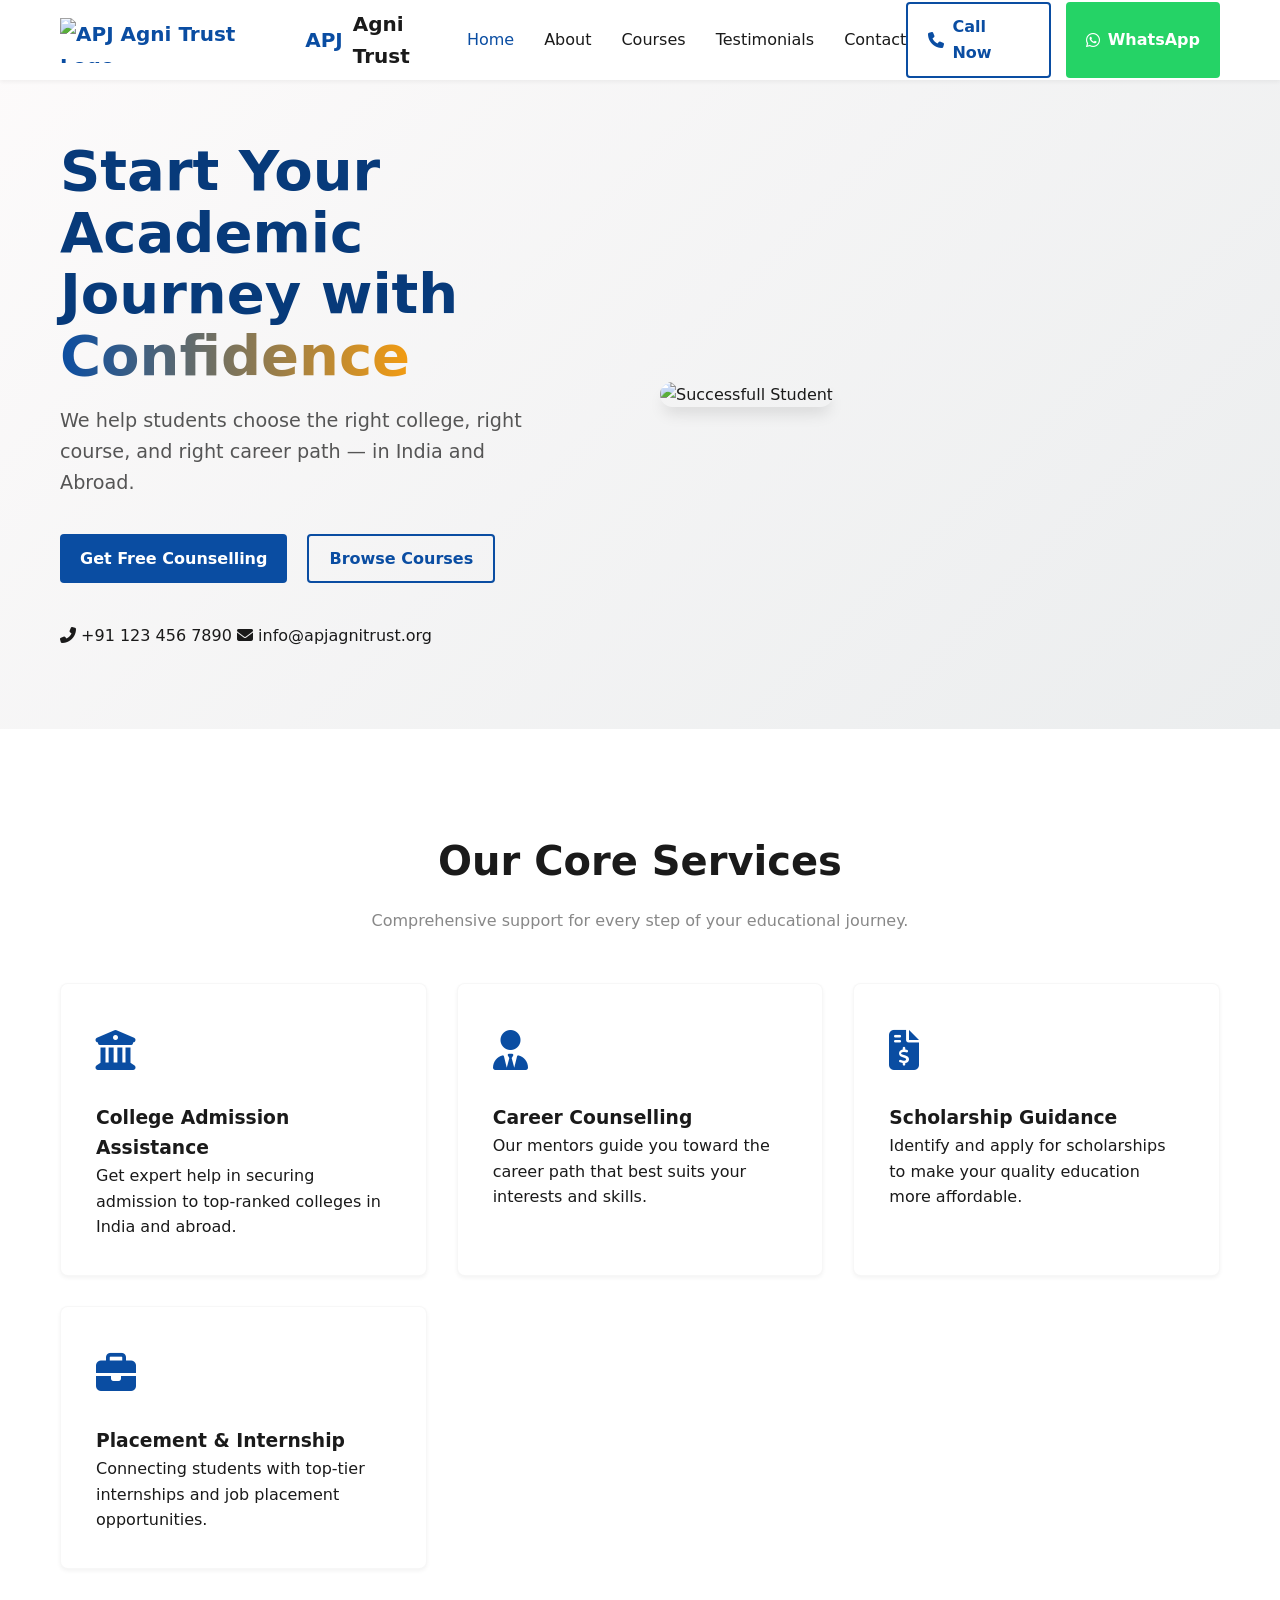
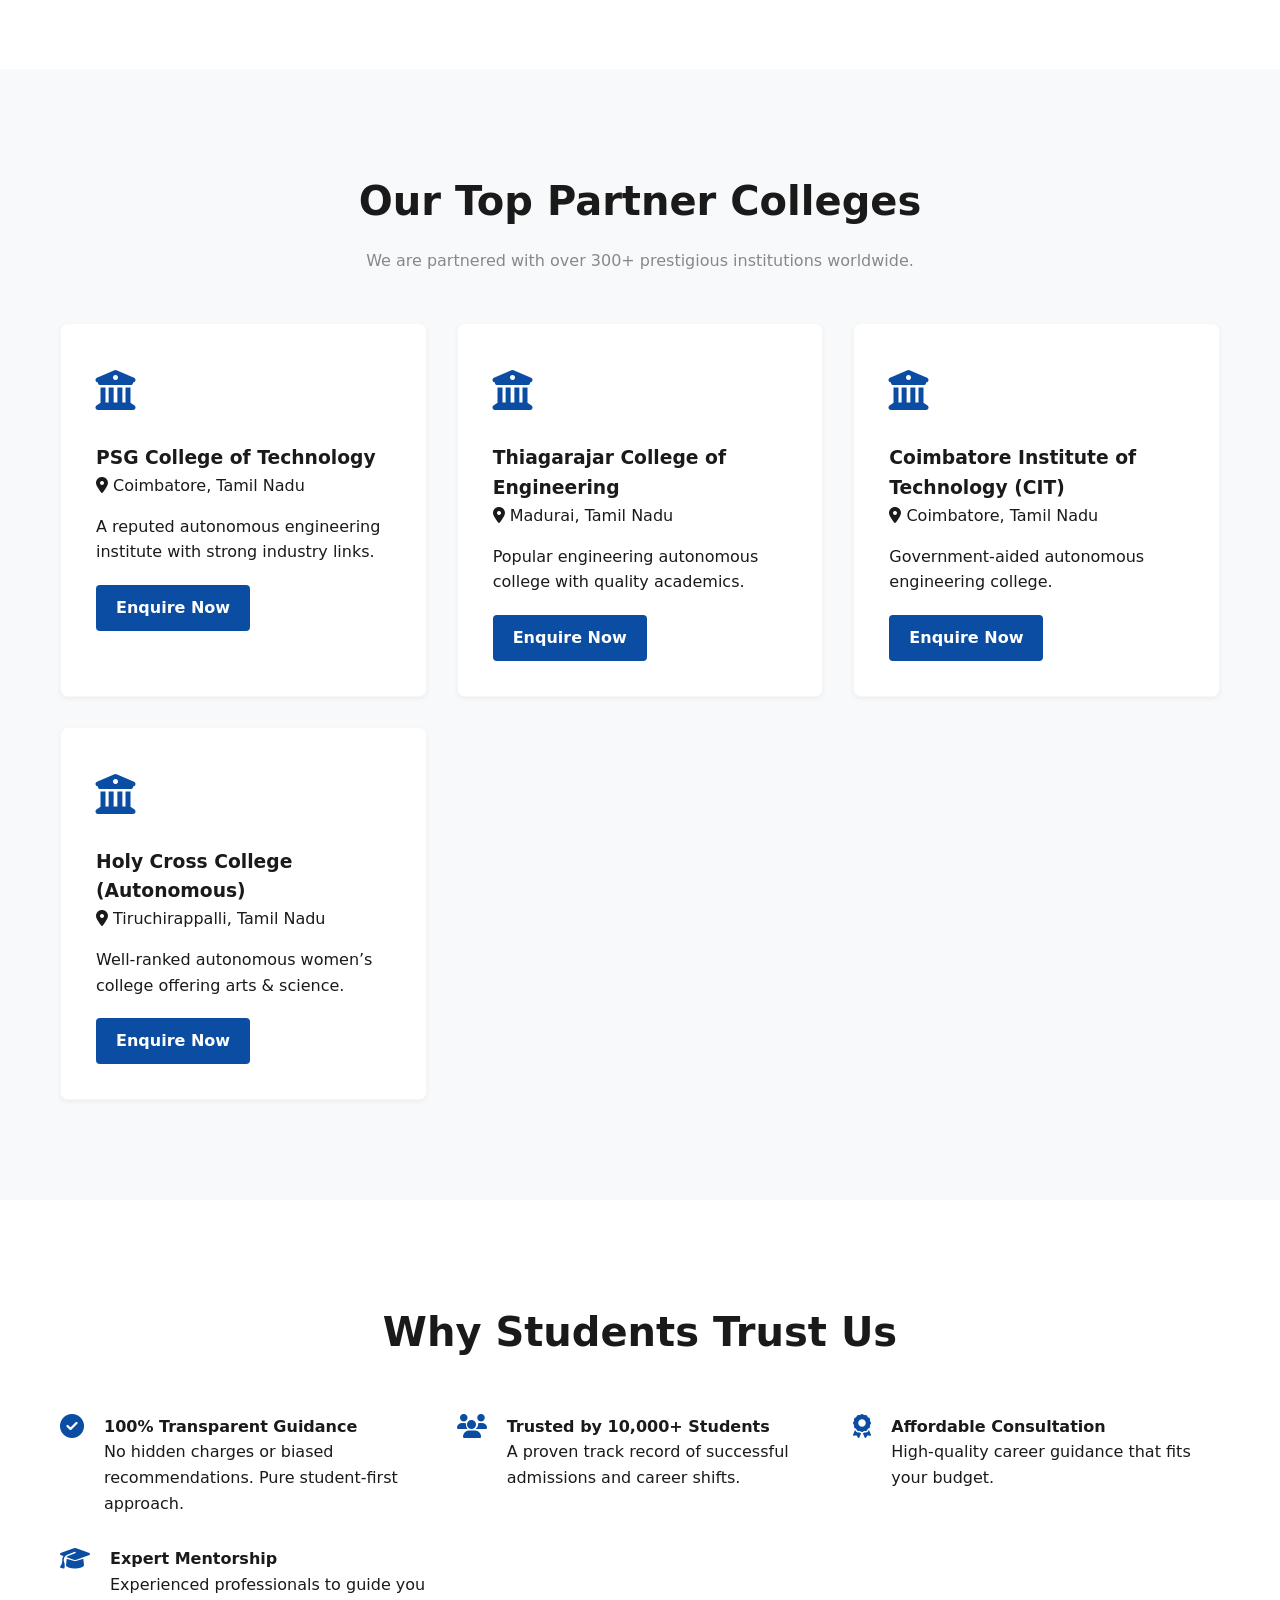
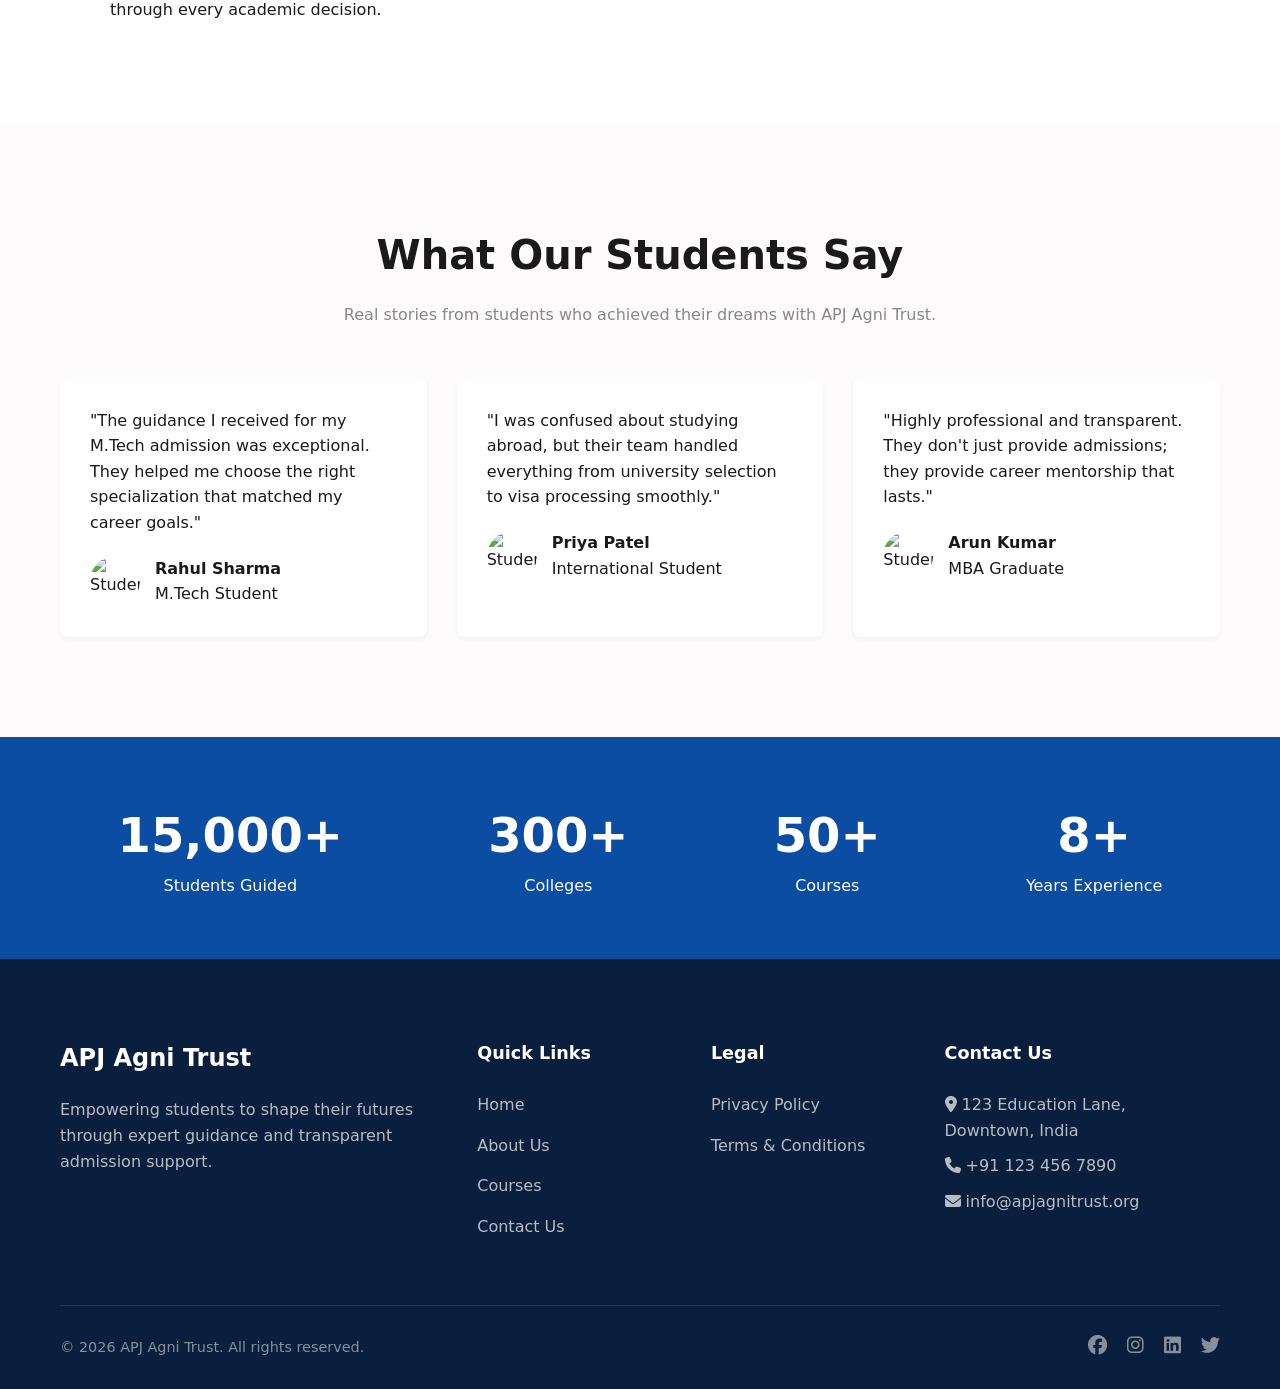
==== index.html @ d370f82b "first commit" ====
<!DOCTYPE html>
<html lang="en">

<head>
    <meta charset="UTF-8">
    <meta name="viewport" content="width=device-width, initial-scale=1.0">
    <title>APJ Agni Trust | Empowering Students. Shaping Futures.</title>
    <meta name="description"
        content="APJ Agni Trust helps students choose the right college, right course, and right career path in India and Abroad.">
    <!-- Font Awesome for icons -->
    <link rel="stylesheet" href="https://cdnjs.cloudflare.com/ajax/libs/font-awesome/6.4.0/css/all.min.css">
    <link rel="stylesheet" href="styles/main.css">
</head>

<body>
    <div class="nav-overlay"></div>
    <div class="mobile-nav">
        <div class="mobile-nav-header">
            <a href="index.html" class="logo">
                <img src="assets/agintrustlogo.png" alt="Logo">
                <span>Agni Trust</span>
            </a>
            <div class="close-menu">
                <i class="fas fa-times"></i>
            </div>
        </div>
        <ul>
            <li><a href="index.html" class="active"><i class="fas fa-home"></i> Home</a></li>
            <li><a href="about.html"><i class="fas fa-info-circle"></i> About</a></li>
            <li><a href="courses.html"><i class="fas fa-graduation-cap"></i> Courses</a></li>
            <li><a href="#testimonials"><i class="fas fa-star"></i> Testimonials</a></li>
            <li><a href="contact.html"><i class="fas fa-envelope"></i> Contact</a></li>
        </ul>
        <div class="mobile-nav-footer">
            <p><i class="fas fa-phone"></i> +91 123 456 7890</p>
            <p><i class="fas fa-envelope"></i> info@apjagnitrust.org</p>
        </div>
    </div>
    <header>
        <div class="container nav-container">
            <a href="index.html" class="logo">
                <img src="assets/agintrustlogo.png" alt="APJ Agni Trust Logo">
                APJ <span>Agni Trust</span>
            </a>

            <ul class="nav-links">
                <li><a href="index.html" class="active">Home</a></li>
                <li><a href="about.html">About</a></li>
                <li><a href="courses.html">Courses</a></li>

                <li><a href="#testimonials">Testimonials</a></li>
                <li><a href="contact.html">Contact</a></li>
            </ul>

            <div class="nav-btns">
                <a href="tel:+911234567890" class="btn btn-outline" id="call-btn">
                    <i class="fas fa-phone"></i> Call Now
                </a>
                <a href="https://wa.me/911234567890" class="btn btn-whatsapp">
                    <i class="fab fa-whatsapp"></i> WhatsApp
                </a>
            </div>

            <div class="menu-toggle">
                <i class="fas fa-bars"></i>
            </div>
        </div>
    </header>

    <!-- Hero Section -->
    <section class="hero" id="home">
        <div class="container">
            <div class="hero-content">
                <h1>Start Your Academic Journey with <span class="text-gradient">Confidence</span></h1>
                <p>We help students choose the right college, right course, and right career path — in India and Abroad.
                </p>

                <div class="hero-btns">
                    <a href="contact.html" class="btn btn-primary">Get Free Counselling</a>
                    <a href="courses.html" class="btn btn-outline">Browse Courses</a>
                </div>

                <div class="hero-contact">
                    <span><i class="fas fa-phone-alt"></i> +91 123 456 7890</span>
                    <span><i class="fas fa-envelope"></i> info@apjagnitrust.org</span>
                </div>
            </div>

            <div class="hero-image">
                <img src="assets/hero-student.png"
                    alt="Successfull Student">
            </div>
        </div>
    </section>

    <!-- Services Section -->
    <section class="services" id="services">
        <div class="container">
            <h2 class="section-title">Our Core Services</h2>
            <p class="section-subtitle">Comprehensive support for every step of your educational journey.</p>

            <div class="card-grid">
                <div class="card">
                    <div class="card-icon"><i class="fas fa-university"></i></div>
                    <h3>College Admission Assistance</h3>
                    <p>Get expert help in securing admission to top-ranked colleges in India and abroad.</p>
                </div>
                <div class="card">
                    <div class="card-icon"><i class="fas fa-user-tie"></i></div>
                    <h3>Career Counselling</h3>
                    <p>Our mentors guide you toward the career path that best suits your interests and skills.</p>
                </div>

                <div class="card">
                    <div class="card-icon"><i class="fas fa-file-invoice-dollar"></i></div>
                    <h3>Scholarship Guidance</h3>
                    <p>Identify and apply for scholarships to make your quality education more affordable.</p>
                </div>

                <div class="card">
                    <div class="card-icon"><i class="fas fa-briefcase"></i></div>
                    <h3>Placement & Internship</h3>
                    <p>Connecting students with top-tier internships and job placement opportunities.</p>
                </div>
            </div>
        </div>
    </section>

    <!-- Top Colleges Section -->
    <section class="colleges" style="background: #f8f9fa;">
        <div class="container">
            <h2 class="section-title">Our Top Partner Colleges</h2>
            <p class="section-subtitle">We are partnered with over 300+ prestigious institutions worldwide.</p>

            <div class="card-grid">
                <!-- PSG College of Technology -->
                <div class="card">
                    <div class="card-icon"><i class="fas fa-university"></i></div>
                    <h3>PSG College of Technology</h3>
                    <p><i class="fas fa-map-marker-alt"></i> Coimbatore, Tamil Nadu</p>
                    <p style="margin-top: 15px;">A reputed autonomous engineering institute with strong industry links.
                    </p>
                    <a href="contact.html" class="btn btn-primary" style="margin-top: 20px;">Enquire Now</a>
                </div>

                <!-- TCE Madurai -->
                <div class="card">
                    <div class="card-icon"><i class="fas fa-university"></i></div>
                    <h3>Thiagarajar College of Engineering</h3>
                    <p><i class="fas fa-map-marker-alt"></i> Madurai, Tamil Nadu</p>
                    <p style="margin-top: 15px;">Popular engineering autonomous college with quality academics.</p>
                    <a href="contact.html" class="btn btn-primary" style="margin-top: 20px;">Enquire Now</a>
                </div>

                <!-- CIT Coimbatore -->
                <div class="card">
                    <div class="card-icon"><i class="fas fa-university"></i></div>
                    <h3>Coimbatore Institute of Technology (CIT)</h3>
                    <p><i class="fas fa-map-marker-alt"></i> Coimbatore, Tamil Nadu</p>
                    <p style="margin-top: 15px;">Government-aided autonomous engineering college.</p>
                    <a href="contact.html" class="btn btn-primary" style="margin-top: 20px;">Enquire Now</a>
                </div>

                <!-- Holy Cross College -->
                <div class="card">
                    <div class="card-icon"><i class="fas fa-university"></i></div>
                    <h3>Holy Cross College (Autonomous)</h3>
                    <p><i class="fas fa-map-marker-alt"></i> Tiruchirappalli, Tamil Nadu</p>
                    <p style="margin-top: 15px;">Well-ranked autonomous women’s college offering arts & science.</p>
                    <a href="contact.html" class="btn btn-primary" style="margin-top: 20px;">Enquire Now</a>
                </div>
            </div>

        </div>
    </section>

    <!-- Why Choose Us -->
    <section class="why-us">
        <div class="container">
            <h2 class="section-title">Why Students Trust Us</h2>
            <div class="card-grid" style="margin-top: 50px;">
                <div style="display: flex; gap: 20px;">
                    <i class="fas fa-check-circle" style="color: var(--primary); font-size: 1.5rem;"></i>
                    <div>
                        <h4>100% Transparent Guidance</h4>
                        <p>No hidden charges or biased recommendations. Pure student-first approach.</p>
                    </div>
                </div>
                <!-- Repeat for other points -->
                <div style="display: flex; gap: 20px;">
                    <i class="fas fa-users" style="color: var(--primary); font-size: 1.5rem;"></i>
                    <div>
                        <h4>Trusted by 10,000+ Students</h4>
                        <p>A proven track record of successful admissions and career shifts.</p>
                    </div>
                </div>
                <div style="display: flex; gap: 20px;">
                    <i class="fas fa-award" style="color: var(--primary); font-size: 1.5rem;"></i>
                    <div>
                        <h4>Affordable Consultation</h4>
                        <p>High-quality career guidance that fits your budget.</p>
                    </div>
                </div>
                <div style="display: flex; gap: 20px;">
                    <i class="fas fa-graduation-cap" style="color: var(--primary); font-size: 1.5rem;"></i>
                    <div>
                        <h4>Expert Mentorship</h4>
                        <p>Experienced professionals to guide you through every academic decision.</p>
                    </div>
                </div>
            </div>
        </div>
    </section>

    <!-- Testimonials Section -->
    <section class="testimonials" id="testimonials">
        <div class="container">
            <h2 class="section-title">What Our Students Say</h2>
            <p class="section-subtitle">Real stories from students who achieved their dreams with APJ Agni Trust.</p>

            <div class="card-grid">
                <div class="testimonial-card">
                    <p>"The guidance I received for my M.Tech admission was exceptional. They helped me choose the right specialization that matched my career goals."</p>
                    <div class="testimonial-user">
                        <img src="https://i.pravatar.cc/150?u=1" alt="Student">
                        <div>
                            <h4>Rahul Sharma</h4>
                            <p>M.Tech Student</p>
                        </div>
                    </div>
                </div>
                <div class="testimonial-card">
                    <p>"I was confused about studying abroad, but their team handled everything from university selection to visa processing smoothly."</p>
                    <div class="testimonial-user">
                        <img src="https://i.pravatar.cc/150?u=2" alt="Student">
                        <div>
                            <h4>Priya Patel</h4>
                            <p>International Student</p>
                        </div>
                    </div>
                </div>
                <div class="testimonial-card">
                    <p>"Highly professional and transparent. They don't just provide admissions; they provide career mentorship that lasts."</p>
                    <div class="testimonial-user">
                        <img src="https://i.pravatar.cc/150?u=3" alt="Student">
                        <div>
                            <h4>Arun Kumar</h4>
                            <p>MBA Graduate</p>
                        </div>
                    </div>
                </div>
            </div>
        </div>
    </section>

    <!-- Statistics -->
    <section class="stats" style="background: var(--primary); color: white; padding: 60px 0;">
        <div class="container">
            <div style="display: flex; justify-content: space-around; text-align: center; flex-wrap: wrap; gap: 30px;">
                <div>
                    <h2 style="font-size: 3rem;">15,000+</h2>
                    <p>Students Guided</p>
                </div>
                <div>
                    <h2 style="font-size: 3rem;">300+</h2>
                    <p>Colleges</p>
                </div>
                <div>
                    <h2 style="font-size: 3rem;">50+</h2>
                    <p>Courses</p>
                </div>
                <div>
                    <h2 style="font-size: 3rem;">8+</h2>
                    <p>Years Experience</p>
                </div>
            </div>
        </div>
    </section>

    <!-- Footer -->
    <footer>
        <div class="container">
            <div class="footer-grid">
                <div>
                    <a href="#" class="footer-logo">
                        APJ <span>Agni Trust</span>
                    </a>
                    <p style="margin-top: 20px; color: rgba(255,255,255,0.7);">
                        Empowering students to shape their futures through expert guidance and transparent admission
                        support.
                    </p>
                </div>
                <div class="footer-links">
                    <h4>Quick Links</h4>
                    <ul>
                        <li><a href="index.html">Home</a></li>
                        <li><a href="about.html">About Us</a></li>
                        <li><a href="courses.html">Courses</a></li>
                        <li><a href="contact.html">Contact Us</a></li>

                    </ul>
                </div>
                <div class="footer-links">
                    <h4>Legal</h4>
                    <ul>
                        <li><a href="#">Privacy Policy</a></li>
                        <li><a href="#">Terms & Conditions</a></li>
                    </ul>
                </div>
                <div class="footer-links">
                    <h4>Contact Us</h4>
                    <p style="color: rgba(255,255,255,0.7);"><i class="fas fa-map-marker-alt"></i> 123 Education Lane,
                        Downtown, India</p>
                    <p style="color: rgba(255,255,255,0.7); margin-top: 10px;"><i class="fas fa-phone"></i> +91 123 456
                        7890</p>
                    <p style="color: rgba(255,255,255,0.7); margin-top: 10px;"><i class="fas fa-envelope"></i>
                        info@apjagnitrust.org</p>
                </div>
            </div>
            <div class="footer-bottom">
                <p>&copy; 2026 APJ Agni Trust. All rights reserved.</p>
                <div style="display: flex; gap: 20px;">
                    <a href="#"><i class="fab fa-facebook"></i></a>
                    <a href="#"><i class="fab fa-instagram"></i></a>
                    <a href="#"><i class="fab fa-linkedin"></i></a>
                    <a href="#"><i class="fab fa-twitter"></i></a>
                </div>
            </div>
        </div>
    </footer>

    <script src="js/main.js"></script>
</body>

</html>
---- styles/main.css ----
:root {
    --primary: #0a4da2;
    --primary-dark: #073a7a;
    --secondary: #f39c12;
    --text-dark: #1a1a1a;
    --text-light: #555;
    --text-muted: #888;
    --bg-light: #f8f9fa;
    --white: #ffffff;
    --radius-sm: 4px;
    --radius-md: 8px;
    --radius-lg: 16px;
    --shadow-sm: 0 2px 4px rgba(0,0,0,0.05);
    --shadow-md: 0 4px 6px rgba(0,0,0,0.1);
    --shadow-lg: 0 10px 15px -3px rgba(0,0,0,0.1);
    --grad-surface: linear-gradient(135deg, #fdfbfb 0%, #ebedee 100%);
    --nav-height: 80px;
}

* {
    margin: 0;
    padding: 0;
    box-sizing: border-box;
}

body {
    font-family: 'Inter', system-ui, -apple-system, sans-serif;
    color: var(--text-dark);
    line-height: 1.6;
    overflow-x: hidden;
}

.container {
    max-width: 1200px;
    margin: 0 auto;
    padding: 0 20px;
}

a {
    text-decoration: none;
    color: inherit;
    transition: 0.3s;
}

ul {
    list-style: none;
}

img {
    max-width: 100%;
}

/* Header & Navigation */
header {
    height: var(--nav-height);
    background: rgba(255, 255, 255, 0.95);
    backdrop-filter: blur(10px);
    position: fixed;
    top: 0;
    left: 0;
    right: 0;
    z-index: 1000;
    display: flex;
    align-items: center;
    box-shadow: var(--shadow-sm);
}

.nav-container {
    display: flex;
    justify-content: space-between;
    align-items: center;
    width: 100%;
}

.logo {
    display: flex;
    align-items: center;
    gap: 10px;
    font-weight: 700;
    font-size: 1.25rem;
    color: var(--primary);
}

.logo img {
    height: 45px;
}

.logo span {
    color: var(--text-dark);
}

.nav-links {
    display: flex;
    gap: 30px;
}

.nav-links a {
    font-weight: 500;
    color: var(--text-dark);
}

.nav-links a:hover,
.nav-links a.active {
    color: var(--primary);
}

.nav-btns {
    display: flex;
    gap: 15px;
}

.btn {
    padding: 10px 20px;
    border-radius: var(--radius-sm);
    font-weight: 600;
    cursor: pointer;
    display: inline-flex;
    align-items: center;
    gap: 8px;
    transition: 0.3s;
}

.btn-primary {
    background: var(--primary);
    color: var(--white);
}

.btn-primary:hover {
    background: var(--primary-dark);
    transform: translateY(-2px);
}

.btn-outline {
    border: 2px solid var(--primary);
    color: var(--primary);
}

.btn-outline:hover {
    background: var(--primary);
    color: var(--white);
}

.btn-whatsapp {
    background: #25d366;
    color: white;
}

.btn-whatsapp:hover {
    background: #128c7e;
    transform: translateY(-2px);
}

/* Hero Section */
.hero {
    padding: calc(var(--nav-height) + 60px) 0 80px;
    background: var(--grad-surface);
    min-height: 80vh;
    display: flex;
    align-items: center;
}

.hero .container {
    display: grid;
    grid-template-columns: 1fr 1fr;
    gap: 40px;
    align-items: center;
}

.hero-content h1 {
    font-size: 3.5rem;
    line-height: 1.1;
    margin-bottom: 20px;
    color: var(--primary-dark);
}

.text-gradient {
    background: linear-gradient(90deg, var(--primary), var(--secondary));
    -webkit-background-clip: text;
    -webkit-text-fill-color: transparent;
}

.hero-content p {
    font-size: 1.2rem;
    color: var(--text-light);
    margin-bottom: 35px;
    max-width: 500px;
}

.hero-btns {
    display: flex;
    gap: 20px;
    margin-bottom: 40px;
}

.hero-image img {
    border-radius: var(--radius-lg);
    box-shadow: var(--shadow-lg);
}

/* Section Common */
section {
    padding: 100px 0;
}

.section-title {
    text-align: center;
    font-size: 2.5rem;
    margin-bottom: 15px;
}

.section-subtitle {
    text-align: center;
    color: var(--text-muted);
    max-width: 600px;
    margin: 0 auto 50px;
}

/* Cards */
.card-grid {
    display: grid;
    grid-template-columns: repeat(auto-fit, minmax(280px, 1fr));
    gap: 30px;
}

.card {
    background: var(--white);
    padding: 35px;
    border-radius: var(--radius-md);
    box-shadow: var(--shadow-sm);
    transition: 0.3s;
    border: 1px solid rgba(0,0,0,0.03);
}

.card:hover {
    transform: translateY(-10px);
    box-shadow: var(--shadow-lg);
}

.card-icon {
    font-size: 2.5rem;
    color: var(--primary);
    margin-bottom: 20px;
}

/* Mobile Nav */
.menu-toggle {
    display: none;
    font-size: 1.5rem;
    cursor: pointer;
}

.mobile-nav {
    position: fixed;
    top: 0;
    right: -100%;
    width: 300px;
    height: 100vh;
    background: var(--white);
    z-index: 2000;
    padding: 30px;
    transition: 0.4s cubic-bezier(0.4, 0, 0.2, 1);
    box-shadow: -10px 0 20px rgba(0,0,0,0.1);
}

.mobile-nav.open {
    right: 0;
}

.nav-overlay {
    position: fixed;
    top: 0;
    left: 0;
    width: 100%;
    height: 100%;
    background: rgba(0,0,0,0.5);
    z-index: 1500;
    opacity: 0;
    visibility: hidden;
    transition: 0.3s;
}

.nav-overlay.open {
    opacity: 1;
    visibility: visible;
}

.mobile-nav ul li {
    margin-bottom: 20px;
}

.mobile-nav ul li a {
    font-size: 1.2rem;
    font-weight: 600;
    display: flex;
    align-items: center;
    gap: 15px;
}

/* Testimonials */
.testimonials {
    background: #fdfbfb;
}

.testimonial-card {
    background: var(--white);
    padding: 30px;
    border-radius: var(--radius-md);
    box-shadow: var(--shadow-sm);
}

.testimonial-user {
    display: flex;
    align-items: center;
    gap: 15px;
    margin-top: 20px;
}

.testimonial-user img {
    width: 50px;
    height: 50px;
    border-radius: 50%;
    object-fit: cover;
}

/* Footer */
footer {
    background: #0a1f3d;
    color: var(--white);
    padding: 80px 0 30px;
}

.footer-grid {
    display: grid;
    grid-template-columns: 2fr 1fr 1fr 1.5fr;
    gap: 50px;
    margin-bottom: 50px;
}

.footer-logo {
    font-size: 1.5rem;
    font-weight: 700;
}

.footer-links h4 {
    margin-bottom: 25px;
    font-size: 1.1rem;
}

.footer-links ul li {
    margin-bottom: 15px;
}

.footer-links ul li a {
    color: rgba(255,255,255,0.7);
}

.footer-links ul li a:hover {
    color: var(--white);
    padding-left: 5px;
}

.footer-bottom {
    padding-top: 30px;
    border-top: 1px solid rgba(255,255,255,0.1);
    display: flex;
    justify-content: space-between;
    align-items: center;
    color: rgba(255,255,255,0.5);
    font-size: 0.9rem;
}

.footer-bottom i {
    font-size: 1.2rem;
}

/* Responsive */
@media (max-width: 991px) {
    .nav-links, .nav-btns {
        display: none;
    }
    .menu-toggle {
        display: block;
    }
    .hero .container {
        grid-template-columns: 1fr;
        text-align: center;
    }
    .hero-content h1 {
        font-size: 2.5rem;
    }
    .hero-btns {
        justify-content: center;
    }
    .hero-content p {
        margin: 0 auto 35px;
    }
    .footer-grid {
        grid-template-columns: 1fr 1fr;
    }
}

@media (max-width: 576px) {
    .footer-grid {
        grid-template-columns: 1fr;
    }
    .footer-bottom {
        flex-direction: column;
        gap: 20px;
        text-align: center;
    }
}
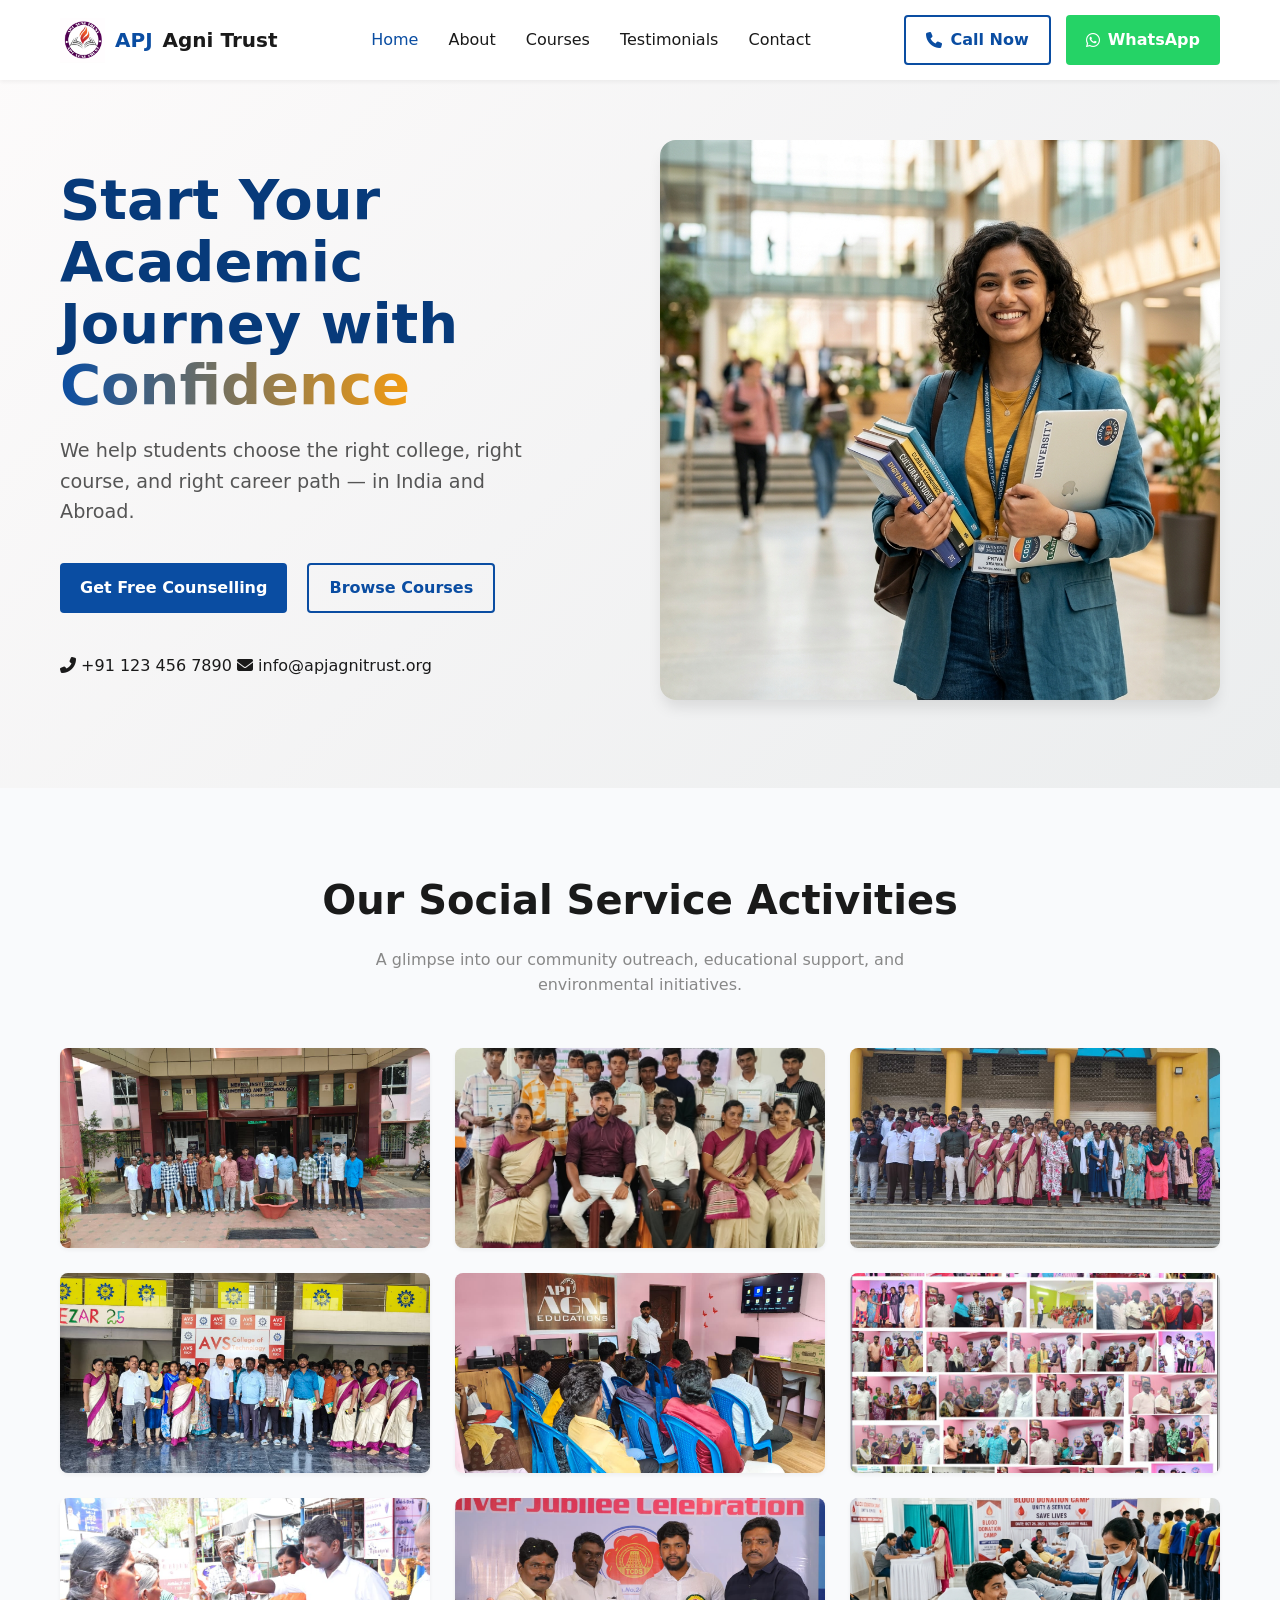
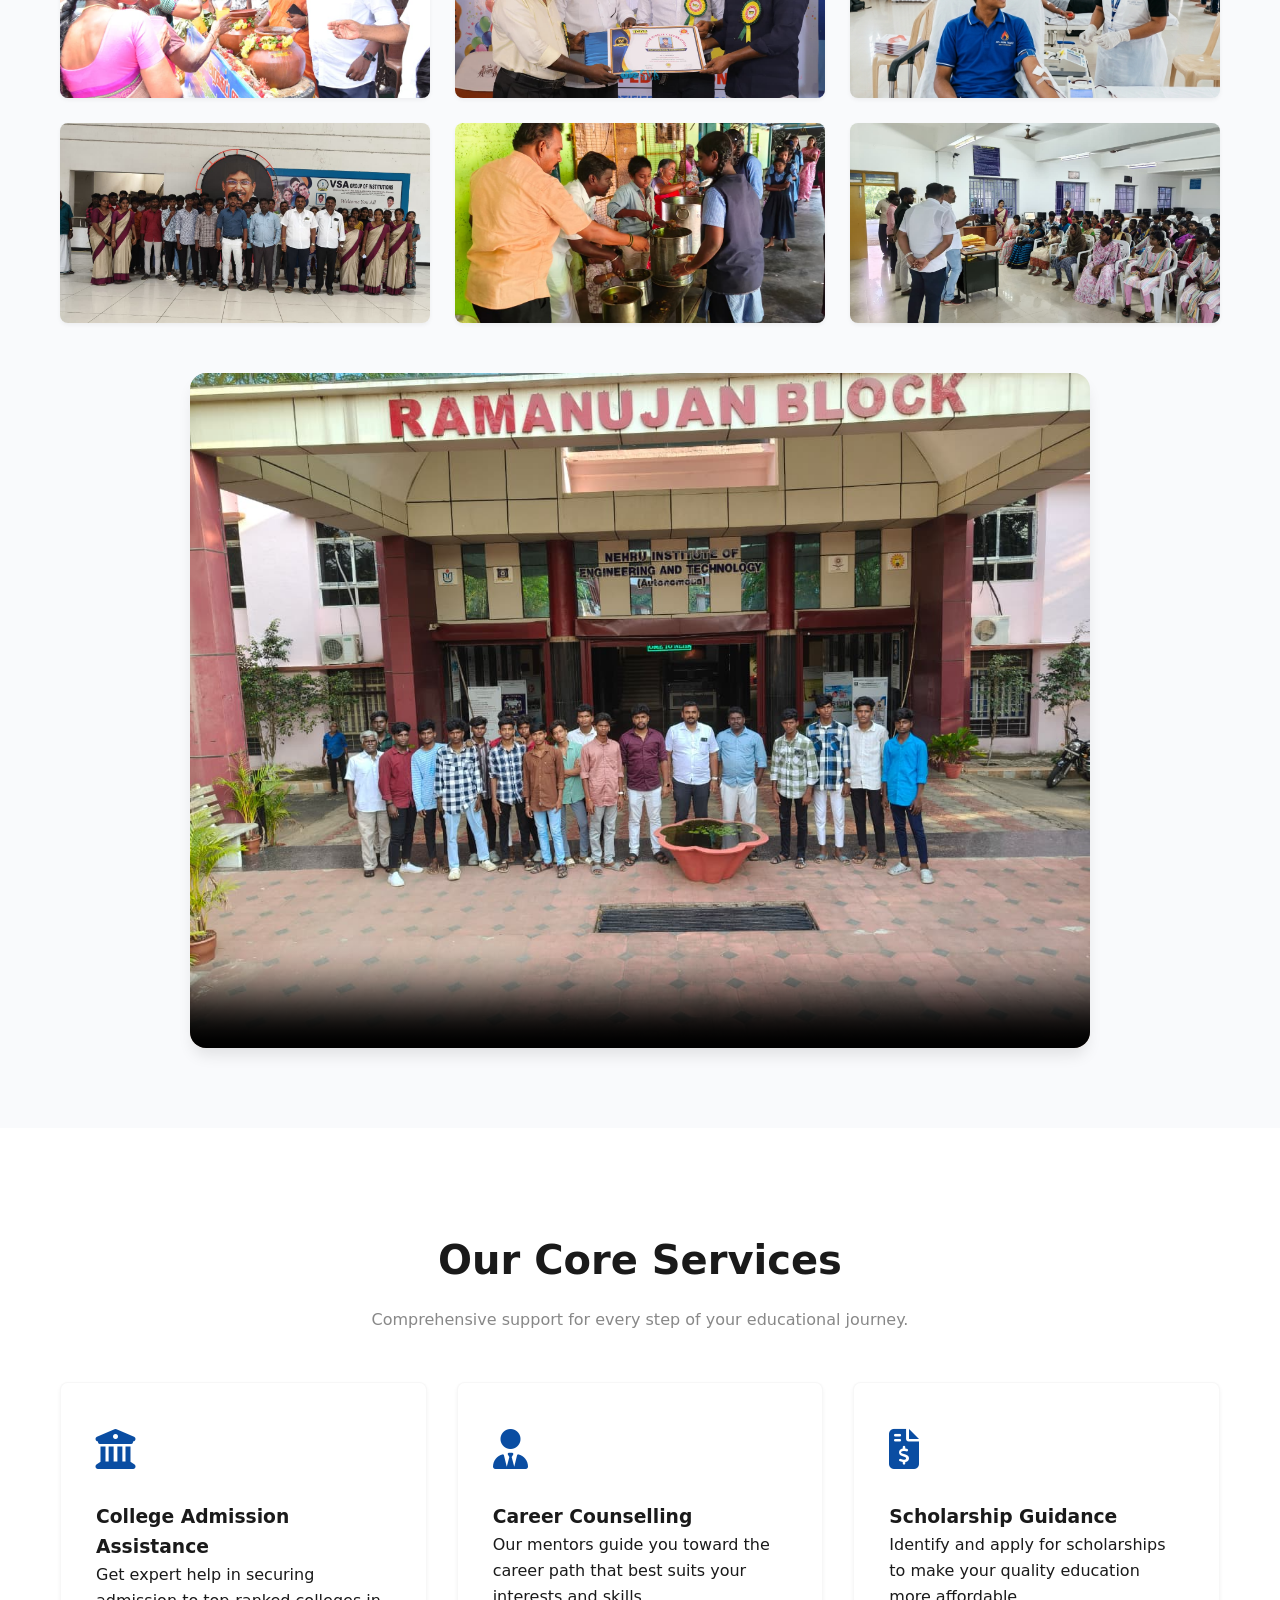
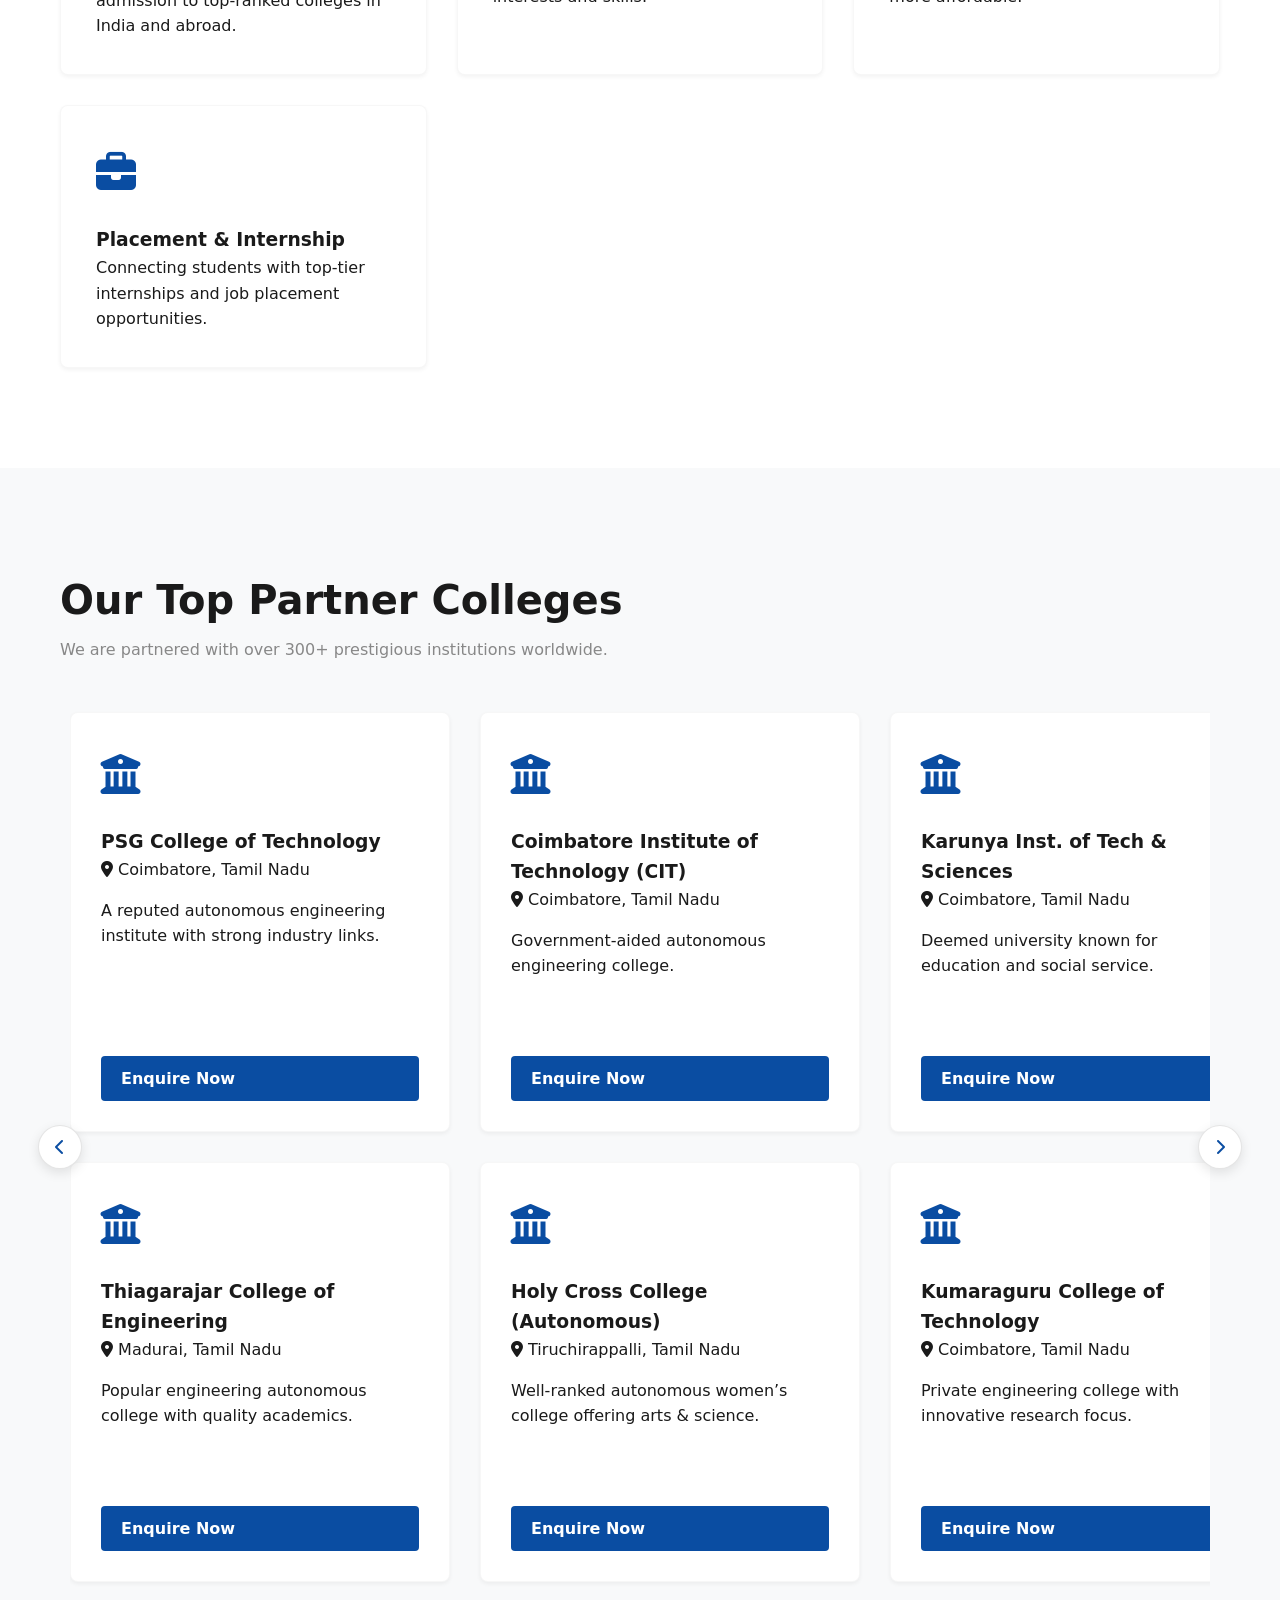
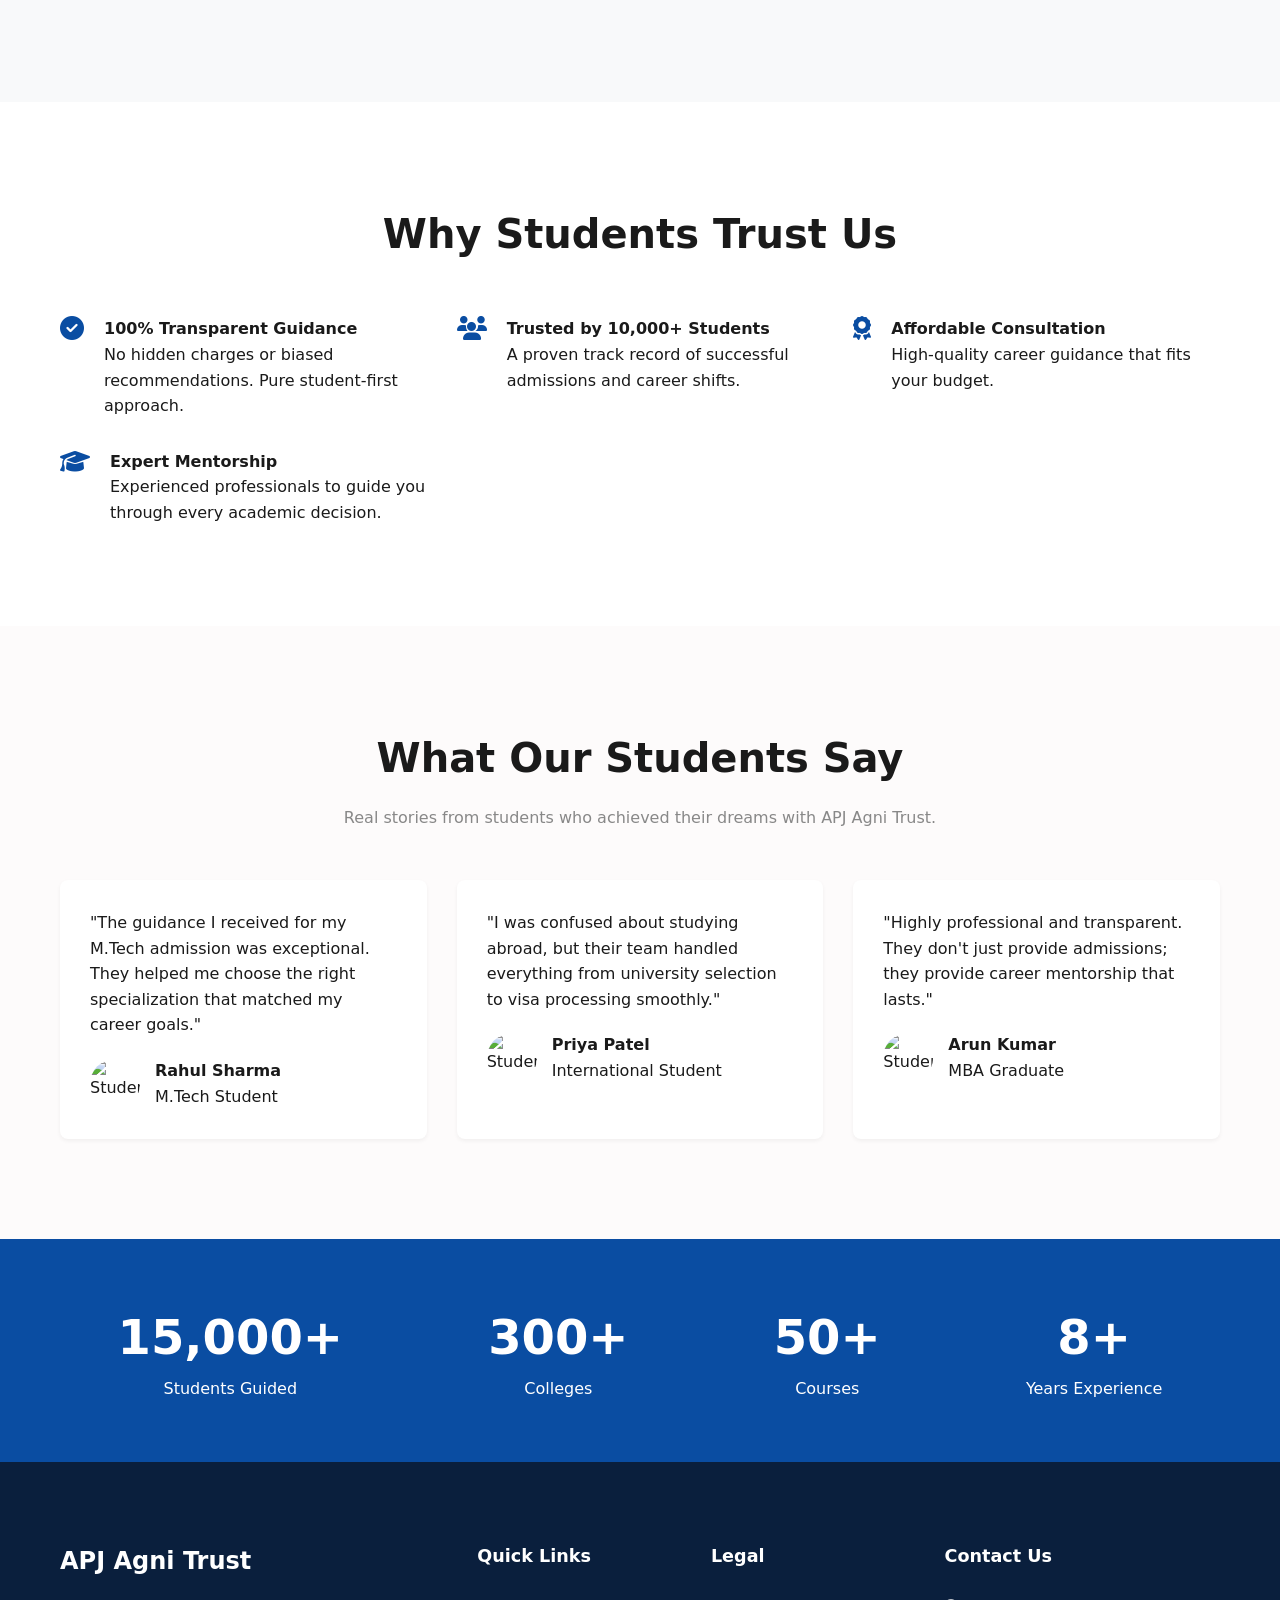
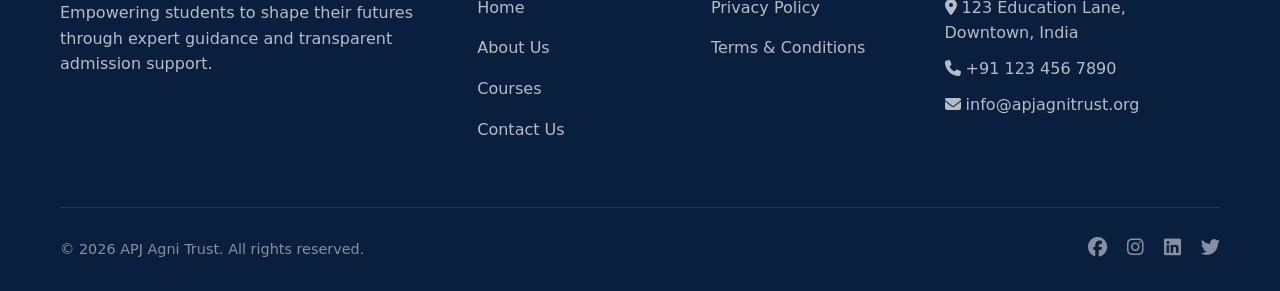
==== commit f04882be: "secon commit" ====
--- a/index.html
+++ b/index.html
@@ -87,8 +87,63 @@
             </div>
 
             <div class="hero-image">
-                <img src="assets/hero-student.png"
-                    alt="Successfull Student">
+                <img src="assets/hero-student.png" alt="Successful Student">
+            </div>
+        </div>
+    </section>
+
+    <!-- Social Service Activities Section -->
+    <section class="social-services" id="social-activities">
+        <div class="container">
+            <h2 class="section-title">Our Social Service Activities</h2>
+            <p class="section-subtitle">A glimpse into our community outreach, educational support, and environmental
+                initiatives.</p>
+
+            <div class="social-gallery">
+                <div class="gallery-item">
+                    <img src="assets/social-1.png" alt="Food Distribution">
+                </div>
+                <div class="gallery-item">
+                    <img src="assets/social-2.png" alt="Educational Support">
+                </div>
+                <div class="gallery-item">
+                    <img src="assets/social-3.png" alt="Tree Planting">
+                </div>
+                <div class="gallery-item">
+                    <img src="assets/social-4.png" alt="Medical Camp">
+                </div>
+                <div class="gallery-item">
+                    <img src="assets/social-5.png" alt="Medical Camp">
+                </div>
+                <div class="gallery-item">
+                    <img src="assets/social-6.png" alt="Medical Camp">
+                </div>
+                <div class="gallery-item">
+                    <img src="assets/social-7.png" alt="Medical Camp">
+                </div>
+                <div class="gallery-item">
+                    <img src="assets/social-8.png" alt="Medical Camp">
+                </div>
+                <div class="gallery-item">
+                    <img src="assets/social-9.png" alt="Medical Camp">
+                </div>
+                <div class="gallery-item">
+                    <img src="assets/social-10.png" alt="Medical Camp">
+                </div>
+                <div class="gallery-item">
+                    <img src="assets/social-11.png" alt="Medical Camp">
+                </div>
+                <div class="gallery-item">
+                    <img src="assets/social-12.png" alt="Medical Camp">
+                </div>
+
+            </div>
+
+            <div class="social-video-container">
+                <video controls poster="assets/social-1.png">
+                    <source src="assets/social-service-video.mp4" type="video/mp4">
+                    Your browser does not support the video tag.
+                </video>
             </div>
         </div>
     </section>
@@ -129,45 +184,133 @@
     <!-- Top Colleges Section -->
     <section class="colleges" style="background: #f8f9fa;">
         <div class="container">
-            <h2 class="section-title">Our Top Partner Colleges</h2>
-            <p class="section-subtitle">We are partnered with over 300+ prestigious institutions worldwide.</p>
-
-            <div class="card-grid">
-                <!-- PSG College of Technology -->
-                <div class="card">
-                    <div class="card-icon"><i class="fas fa-university"></i></div>
-                    <h3>PSG College of Technology</h3>
-                    <p><i class="fas fa-map-marker-alt"></i> Coimbatore, Tamil Nadu</p>
-                    <p style="margin-top: 15px;">A reputed autonomous engineering institute with strong industry links.
-                    </p>
-                    <a href="contact.html" class="btn btn-primary" style="margin-top: 20px;">Enquire Now</a>
-                </div>
-
-                <!-- TCE Madurai -->
-                <div class="card">
-                    <div class="card-icon"><i class="fas fa-university"></i></div>
-                    <h3>Thiagarajar College of Engineering</h3>
-                    <p><i class="fas fa-map-marker-alt"></i> Madurai, Tamil Nadu</p>
-                    <p style="margin-top: 15px;">Popular engineering autonomous college with quality academics.</p>
-                    <a href="contact.html" class="btn btn-primary" style="margin-top: 20px;">Enquire Now</a>
-                </div>
-
-                <!-- CIT Coimbatore -->
-                <div class="card">
-                    <div class="card-icon"><i class="fas fa-university"></i></div>
-                    <h3>Coimbatore Institute of Technology (CIT)</h3>
-                    <p><i class="fas fa-map-marker-alt"></i> Coimbatore, Tamil Nadu</p>
-                    <p style="margin-top: 15px;">Government-aided autonomous engineering college.</p>
-                    <a href="contact.html" class="btn btn-primary" style="margin-top: 20px;">Enquire Now</a>
-                </div>
-
-                <!-- Holy Cross College -->
-                <div class="card">
-                    <div class="card-icon"><i class="fas fa-university"></i></div>
-                    <h3>Holy Cross College (Autonomous)</h3>
-                    <p><i class="fas fa-map-marker-alt"></i> Tiruchirappalli, Tamil Nadu</p>
-                    <p style="margin-top: 15px;">Well-ranked autonomous women’s college offering arts & science.</p>
-                    <a href="contact.html" class="btn btn-primary" style="margin-top: 20px;">Enquire Now</a>
+            <div class="colleges-header">
+                <div>
+                    <h2 class="section-title" style="text-align: left; margin-bottom: 5px;">Our Top Partner Colleges
+                    </h2>
+                    <p class="section-subtitle" style="text-align: left; margin: 0;">We are partnered with over 300+
+                        prestigious institutions worldwide.</p>
+                </div>
+            </div>
+
+            <div class="colleges-slider-wrapper">
+                <div class="colleges-controls">
+                    <button class="control-btn prev-btn" title="Previous"><i class="fas fa-chevron-left"></i></button>
+                    <button class="control-btn next-btn" title="Next"><i class="fas fa-chevron-right"></i></button>
+                </div>
+                <div class="colleges-scroll-container">
+                    <div class="colleges-grid">
+                        <!-- PSG College of Technology -->
+                        <div class="card">
+                            <div class="card-icon"><i class="fas fa-university"></i></div>
+                            <h3>PSG College of Technology</h3>
+                            <p><i class="fas fa-map-marker-alt"></i> Coimbatore, Tamil Nadu</p>
+                            <p style="margin-top: 15px;">A reputed autonomous engineering institute with strong industry
+                                links.</p>
+                            <a href="contact.html" class="btn btn-primary" style="margin-top: 20px;">Enquire Now</a>
+                        </div>
+
+                        <!-- TCE Madurai -->
+                        <div class="card">
+                            <div class="card-icon"><i class="fas fa-university"></i></div>
+                            <h3>Thiagarajar College of Engineering</h3>
+                            <p><i class="fas fa-map-marker-alt"></i> Madurai, Tamil Nadu</p>
+                            <p style="margin-top: 15px;">Popular engineering autonomous college with quality academics.
+                            </p>
+                            <a href="contact.html" class="btn btn-primary" style="margin-top: 20px;">Enquire Now</a>
+                        </div>
+
+                        <!-- CIT Coimbatore -->
+                        <div class="card">
+                            <div class="card-icon"><i class="fas fa-university"></i></div>
+                            <h3>Coimbatore Institute of Technology (CIT)</h3>
+                            <p><i class="fas fa-map-marker-alt"></i> Coimbatore, Tamil Nadu</p>
+                            <p style="margin-top: 15px;">Government-aided autonomous engineering college.</p>
+                            <a href="contact.html" class="btn btn-primary" style="margin-top: 20px;">Enquire Now</a>
+                        </div>
+
+                        <!-- Holy Cross College -->
+                        <div class="card">
+                            <div class="card-icon"><i class="fas fa-university"></i></div>
+                            <h3>Holy Cross College (Autonomous)</h3>
+                            <p><i class="fas fa-map-marker-alt"></i> Tiruchirappalli, Tamil Nadu</p>
+                            <p style="margin-top: 15px;">Well-ranked autonomous women’s college offering arts & science.
+                            </p>
+                            <a href="contact.html" class="btn btn-primary" style="margin-top: 20px;">Enquire Now</a>
+                        </div>
+
+                        <!-- Karunya Institute -->
+                        <div class="card">
+                            <div class="card-icon"><i class="fas fa-university"></i></div>
+                            <h3>Karunya Inst. of Tech & Sciences</h3>
+                            <p><i class="fas fa-map-marker-alt"></i> Coimbatore, Tamil Nadu</p>
+                            <p style="margin-top: 15px;">Deemed university known for education and social service.</p>
+                            <a href="contact.html" class="btn btn-primary" style="margin-top: 20px;">Enquire Now</a>
+                        </div>
+
+                        <!-- Kumaraguru College -->
+                        <div class="card">
+                            <div class="card-icon"><i class="fas fa-university"></i></div>
+                            <h3>Kumaraguru College of Technology</h3>
+                            <p><i class="fas fa-map-marker-alt"></i> Coimbatore, Tamil Nadu</p>
+                            <p style="margin-top: 15px;">Private engineering college with innovative research focus.</p>
+                            <a href="contact.html" class="btn btn-primary" style="margin-top: 20px;">Enquire Now</a>
+                        </div>
+
+                        <!-- Sri Krishna College -->
+                        <div class="card">
+                            <div class="card-icon"><i class="fas fa-university"></i></div>
+                            <h3>Sri Krishna College (SKCET)</h3>
+                            <p><i class="fas fa-map-marker-alt"></i> Coimbatore, Tamil Nadu</p>
+                            <p style="margin-top: 15px;">Premier autonomous institution for engineering and tech.</p>
+                            <a href="contact.html" class="btn btn-primary" style="margin-top: 20px;">Enquire Now</a>
+                        </div>
+
+                        <!-- Bannari Amman -->
+                        <div class="card">
+                            <div class="card-icon"><i class="fas fa-university"></i></div>
+                            <h3>Bannari Amman Inst. of Technology</h3>
+                            <p><i class="fas fa-map-marker-alt"></i> Sathyamangalam, Tamil Nadu</p>
+                            <p style="margin-top: 15px;">Top-tier autonomous engineering college in rural TN.</p>
+                            <a href="contact.html" class="btn btn-primary" style="margin-top: 20px;">Enquire Now</a>
+                        </div>
+
+                        <!-- VIT -->
+                        <div class="card">
+                            <div class="card-icon"><i class="fas fa-university"></i></div>
+                            <h3>Vellore Institute of Technology (VIT)</h3>
+                            <p><i class="fas fa-map-marker-alt"></i> Vellore, Tamil Nadu</p>
+                            <p style="margin-top: 15px;">Internationally ranked deemed university for higher edu.</p>
+                            <a href="contact.html" class="btn btn-primary" style="margin-top: 20px;">Enquire Now</a>
+                        </div>
+
+                        <!-- Amrita -->
+                        <div class="card">
+                            <div class="card-icon"><i class="fas fa-university"></i></div>
+                            <h3>Amrita Vishwa Vidyapeetham</h3>
+                            <p><i class="fas fa-map-marker-alt"></i> Coimbatore, Tamil Nadu</p>
+                            <p style="margin-top: 15px;">Multi-campus university consistently in NIRF top 10.</p>
+                            <a href="contact.html" class="btn btn-primary" style="margin-top: 20px;">Enquire Now</a>
+                        </div>
+
+                        <!-- SASTRA -->
+                        <div class="card">
+                            <div class="card-icon"><i class="fas fa-university"></i></div>
+                            <h3>SASTRA Deemed University</h3>
+                            <p><i class="fas fa-map-marker-alt"></i> Thanjavur, Tamil Nadu</p>
+                            <p style="margin-top: 15px;">Renowned for quality engineering and research programs.</p>
+                            <a href="contact.html" class="btn btn-primary" style="margin-top: 20px;">Enquire Now</a>
+                        </div>
+
+                        <!-- SRM -->
+                        <div class="card">
+                            <div class="card-icon"><i class="fas fa-university"></i></div>
+                            <h3>SRM Inst. of Science & Tech</h3>
+                            <p><i class="fas fa-map-marker-alt"></i> Chennai, Tamil Nadu</p>
+                            <p style="margin-top: 15px;">Leading private multi-stream university in India.</p>
+                            <a href="contact.html" class="btn btn-primary" style="margin-top: 20px;">Enquire Now</a>
+                        </div>
+                    </div>
                 </div>
             </div>
 
@@ -220,7 +363,8 @@
 
             <div class="card-grid">
                 <div class="testimonial-card">
-                    <p>"The guidance I received for my M.Tech admission was exceptional. They helped me choose the right specialization that matched my career goals."</p>
+                    <p>"The guidance I received for my M.Tech admission was exceptional. They helped me choose the right
+                        specialization that matched my career goals."</p>
                     <div class="testimonial-user">
                         <img src="https://i.pravatar.cc/150?u=1" alt="Student">
                         <div>
@@ -230,7 +374,8 @@
                     </div>
                 </div>
                 <div class="testimonial-card">
-                    <p>"I was confused about studying abroad, but their team handled everything from university selection to visa processing smoothly."</p>
+                    <p>"I was confused about studying abroad, but their team handled everything from university
+                        selection to visa processing smoothly."</p>
                     <div class="testimonial-user">
                         <img src="https://i.pravatar.cc/150?u=2" alt="Student">
                         <div>
@@ -240,7 +385,8 @@
                     </div>
                 </div>
                 <div class="testimonial-card">
-                    <p>"Highly professional and transparent. They don't just provide admissions; they provide career mentorship that lasts."</p>
+                    <p>"Highly professional and transparent. They don't just provide admissions; they provide career
+                        mentorship that lasts."</p>
                     <div class="testimonial-user">
                         <img src="https://i.pravatar.cc/150?u=3" alt="Student">
                         <div>
--- a/styles/main.css
+++ b/styles/main.css
@@ -409,3 +409,200 @@
         text-align: center;
     }
 }
+/* Social Services Section */
+.social-services {
+    background: #f9fafc;
+    padding: 80px 0;
+}
+
+.social-gallery {
+    display: grid;
+    grid-template-columns: repeat(auto-fit, minmax(280px, 1fr));
+    gap: 25px;
+    margin-bottom: 50px;
+}
+
+.gallery-item {
+    position: relative;
+    overflow: hidden;
+    border-radius: var(--radius-md);
+    height: 200px;
+    box-shadow: var(--shadow-sm);
+}
+
+.gallery-item img {
+    width: 100%;
+    height: 100%;
+    object-fit: cover;
+    transition: transform 0.5s cubic-bezier(0.4, 0, 0.2, 1);
+}
+
+.gallery-item:hover img {
+    transform: scale(1.1);
+}
+
+.social-video-container {
+    max-width: 900px;
+    margin: 0 auto;
+    border-radius: var(--radius-lg);
+    overflow: hidden;
+    box-shadow: var(--shadow-lg);
+}
+
+.social-video-container video {
+    width: 100%;
+    display: block;
+}
+
+@media (max-width: 576px) {
+    .social-gallery {
+        grid-template-columns: repeat(auto-fit, minmax(100%, 1fr));
+    }
+    .gallery-item {
+        height: 250px;
+    }
+}
+/* Colleges Grid Update */
+.colleges-scroll-container {
+    overflow-x: auto;
+    padding: 20px 0;
+    scroll-snap-type: x mandatory;
+    scrollbar-width: none; /* Firefox */
+    -ms-overflow-style: none; /* IE/Edge */
+    cursor: grab;
+}
+
+.colleges-scroll-container::-webkit-scrollbar {
+    display: none; /* Chrome/Safari */
+}
+
+.colleges-scroll-container:active {
+    cursor: grabbing;
+}
+
+.colleges-grid {
+    display: grid;
+    grid-template-rows: repeat(2, 1fr);
+    grid-auto-flow: column;
+    gap: 30px;
+    width: max-content;
+}
+
+.colleges-grid .card {
+    scroll-snap-align: start;
+    flex-shrink: 0;
+    /* 3 columns visible on desktop: (Container Width - Gaps) / 3 */
+    width: calc((1200px - (2 * 30px)) / 3); 
+    display: flex;
+    flex-direction: column;
+    height: 420px; /* Fixed height for true uniformity */
+    padding: 30px;
+}
+
+/* Make the description take up flexible space to push button down */
+.colleges-grid .card p:nth-of-type(2) {
+    flex-grow: 1;
+    margin-bottom: 0;
+}
+
+.colleges-grid .card .btn {
+    margin-top: 20px;
+}
+
+/* Responsive Grid Adjustments */
+@media (min-width: 1201px) {
+    .colleges-grid .card {
+        width: calc((1200px - (2 * 30px)) / 3);
+    }
+}
+
+@media (max-width: 1200px) {
+    .colleges-grid {
+        gap: 25px;
+    }
+    .colleges-grid .card {
+        /* 2.5 columns to show a peek of the next one */
+        width: calc((100vw - 40px - (2 * 25px)) / 2.5); 
+    }
+}
+
+@media (max-width: 767px) {
+    .colleges-grid {
+        gap: 20px;
+    }
+    .colleges-grid .card {
+        /* 1.2 columns for a clean mobile scroll peek */
+        width: calc(100vw - 80px);
+    }
+}
+
+
+/* Colleges Slider Overhaul (Absolute Arrows) */
+.colleges-header {
+    margin-bottom: 30px;
+}
+
+.colleges-slider-wrapper {
+    position: relative;
+    padding: 0 10px; /* Some room for arrows on larger screens */
+}
+
+.colleges-controls {
+    position: absolute;
+    top: 50%;
+    transform: translateY(-50%);
+    left: -22px;
+    right: -22px;
+    display: flex;
+    justify-content: space-between;
+    pointer-events: none; /* Don't block clicks to cards beneath */
+    z-index: 100;
+}
+
+.control-btn {
+    width: 44px;
+    height: 44px;
+    background: var(--white);
+    border: 1px solid rgba(0,0,0,0.1);
+    border-radius: 50%;
+    display: flex;
+    align-items: center;
+    justify-content: center;
+    font-size: 1rem;
+    color: var(--primary);
+    cursor: pointer;
+    transition: all 0.25s ease;
+    box-shadow: 0 4px 12px rgba(0,0,0,0.1);
+    pointer-events: auto; /* Re-enable clicks for the buttons */
+}
+
+.control-btn:hover {
+    background: var(--primary);
+    color: var(--white);
+    transform: scale(1.1);
+    box-shadow: 0 6px 16px rgba(0,0,0,0.15);
+}
+
+@media (max-width: 1240px) {
+    .colleges-controls {
+        left: 0;
+        right: 0;
+        padding: 0 10px;
+    }
+    .control-btn {
+        width: 38px;
+        height: 38px;
+        background: rgba(255,255,255,0.9);
+    }
+}
+
+@media (max-width: 767px) {
+    .colleges-header {
+        text-align: center;
+    }
+    .colleges-header div {
+        display: flex;
+        flex-direction: column;
+        align-items: center;
+    }
+}
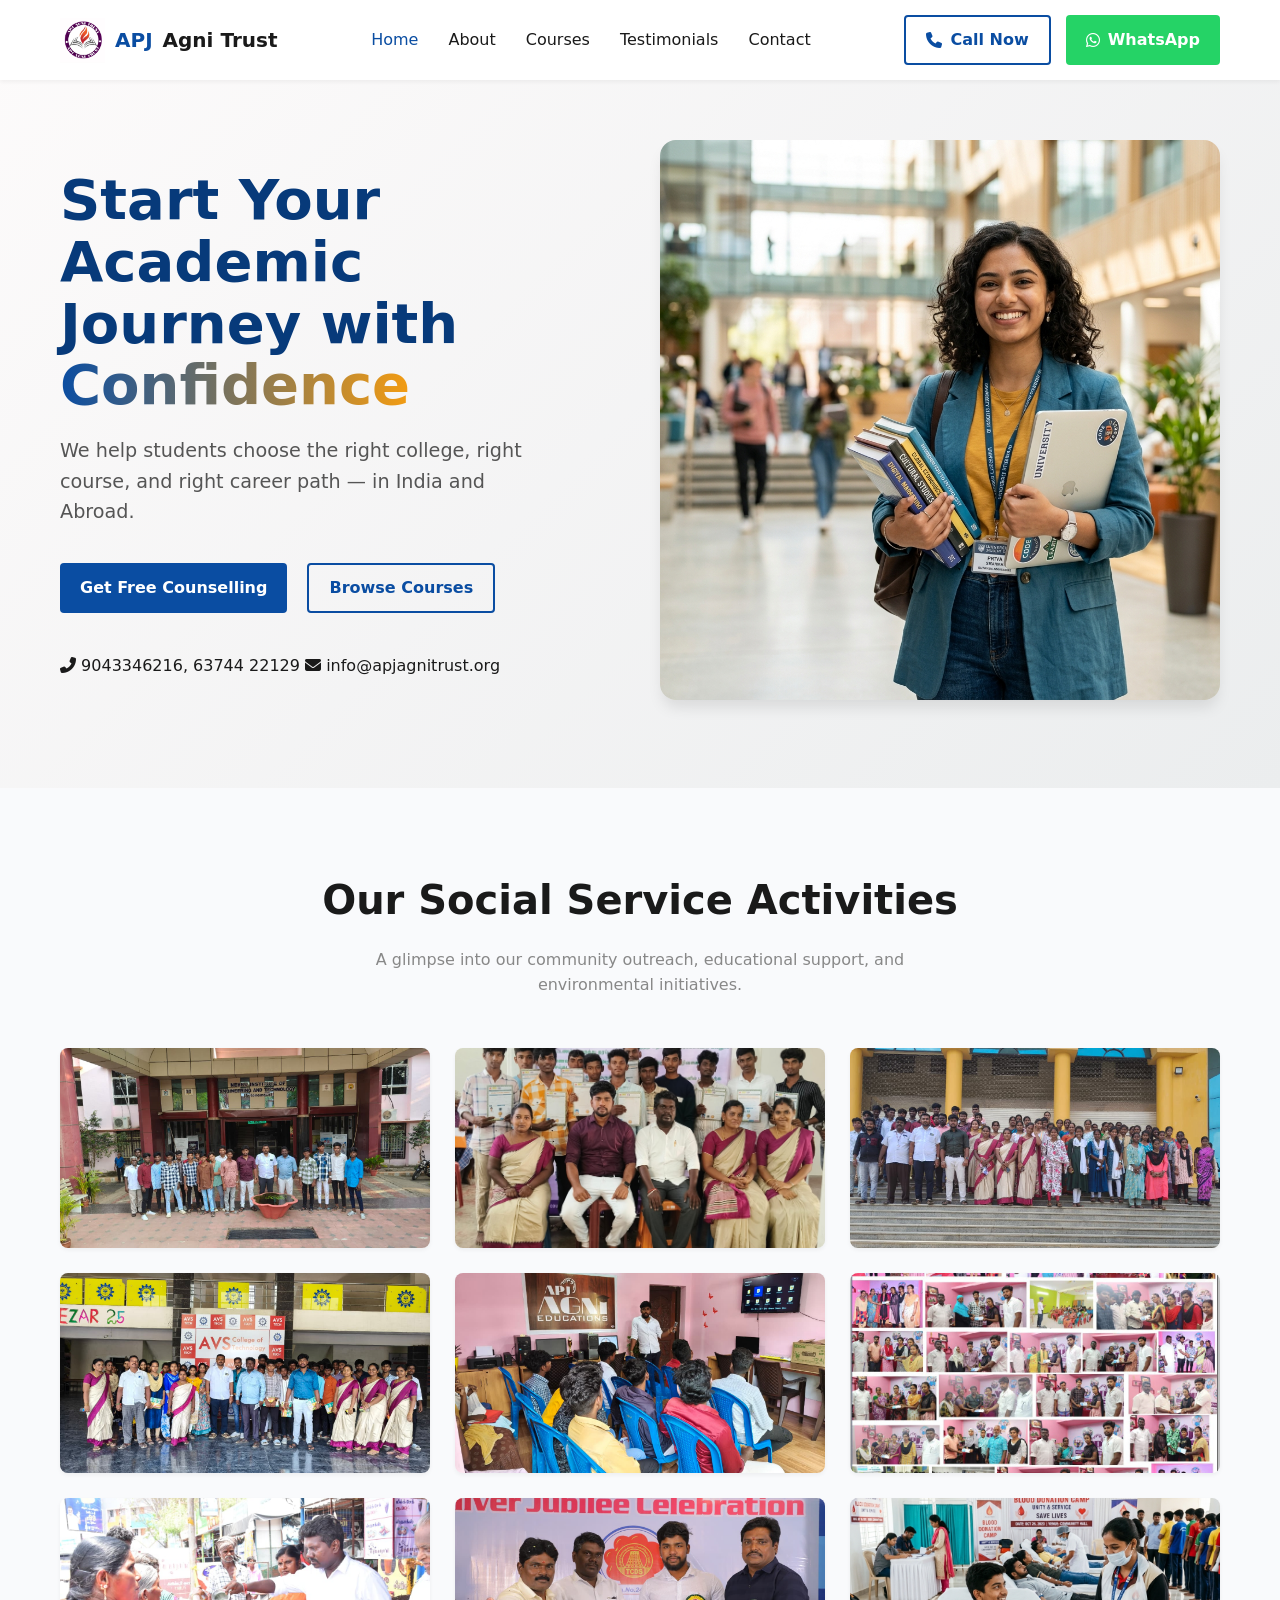
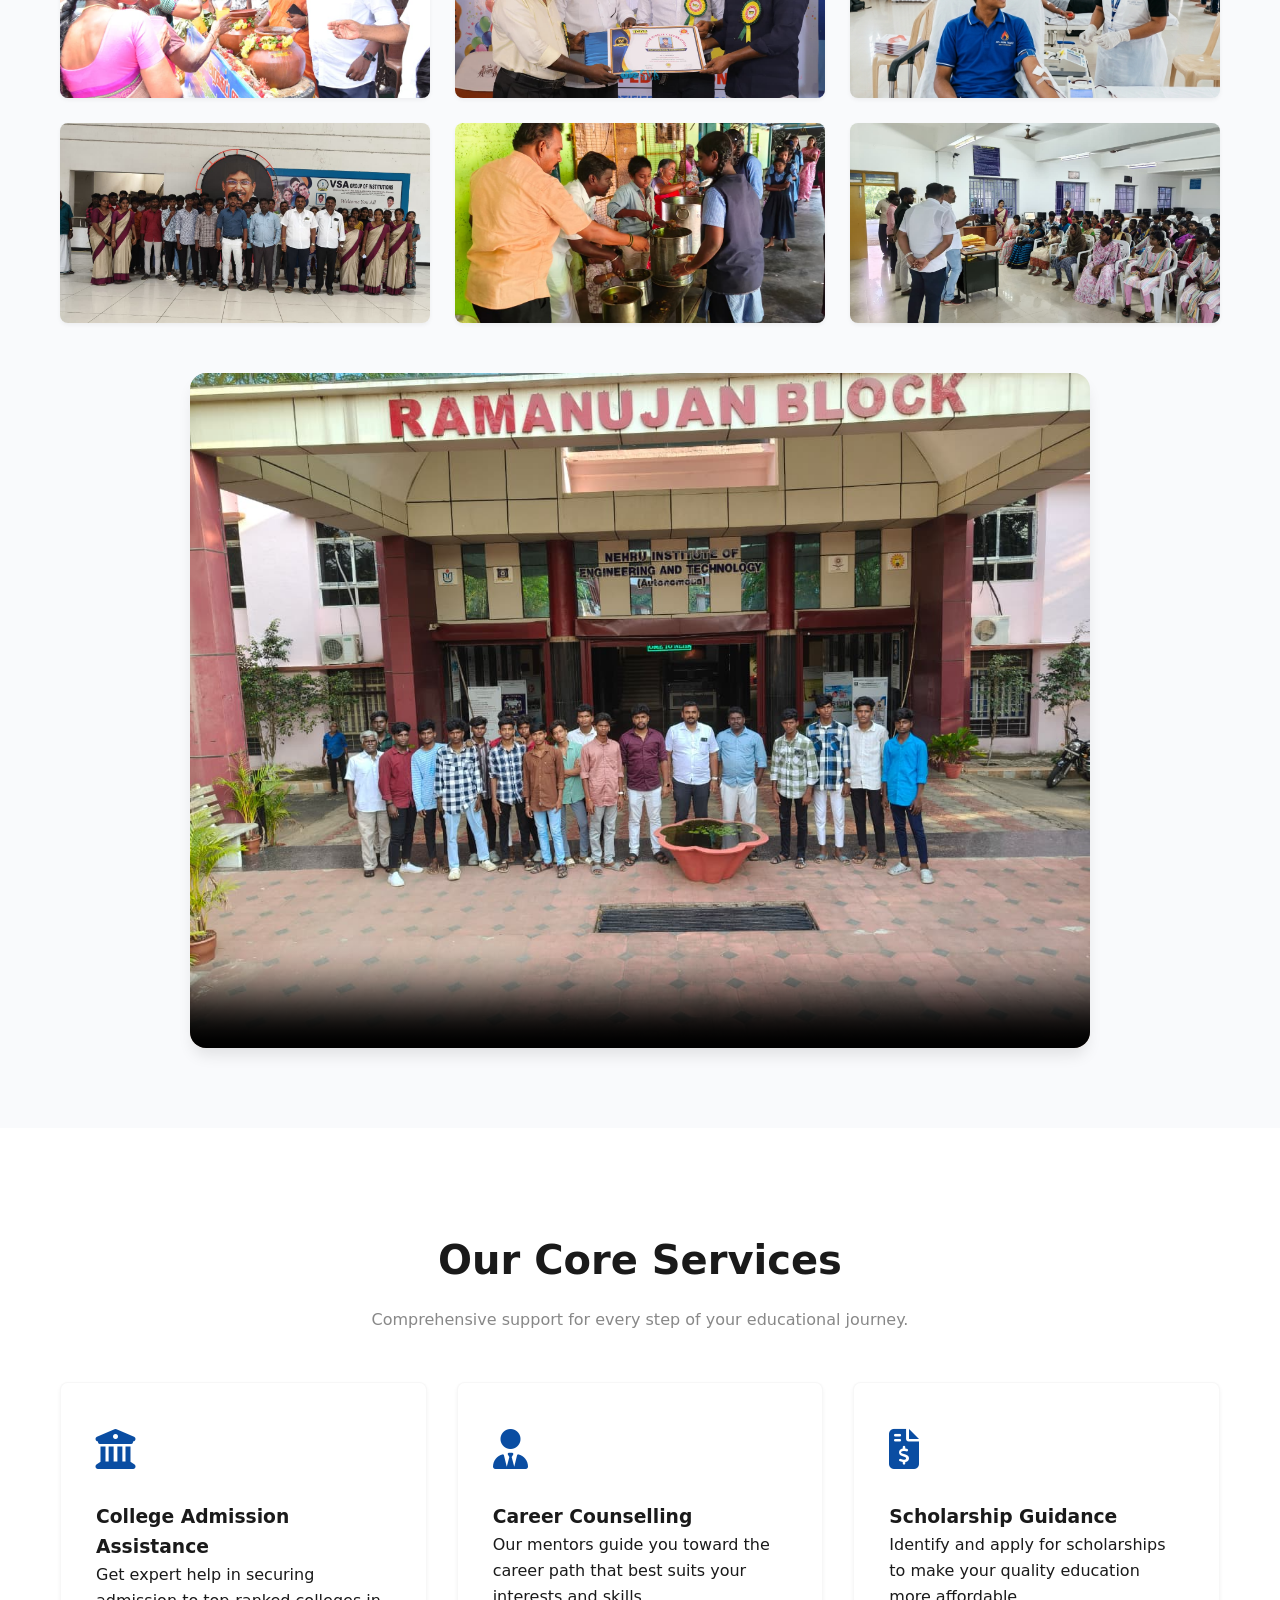
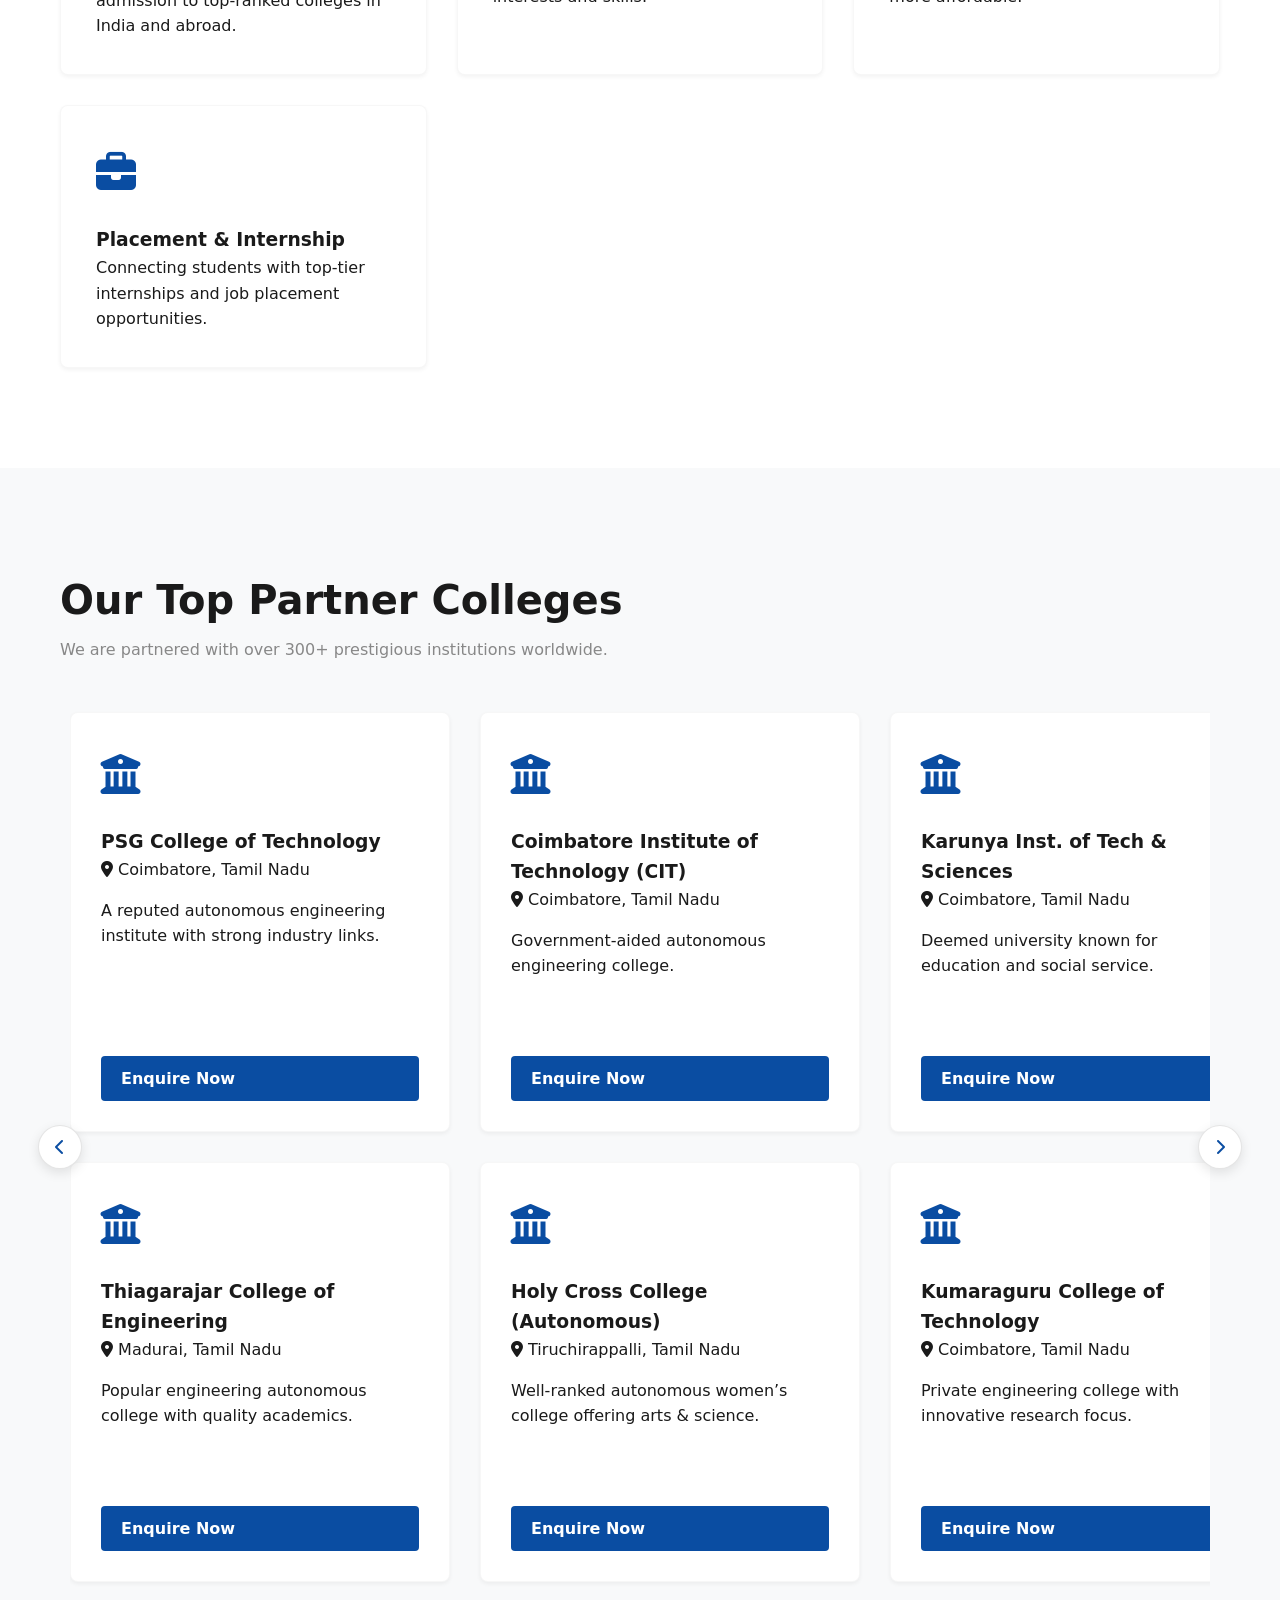
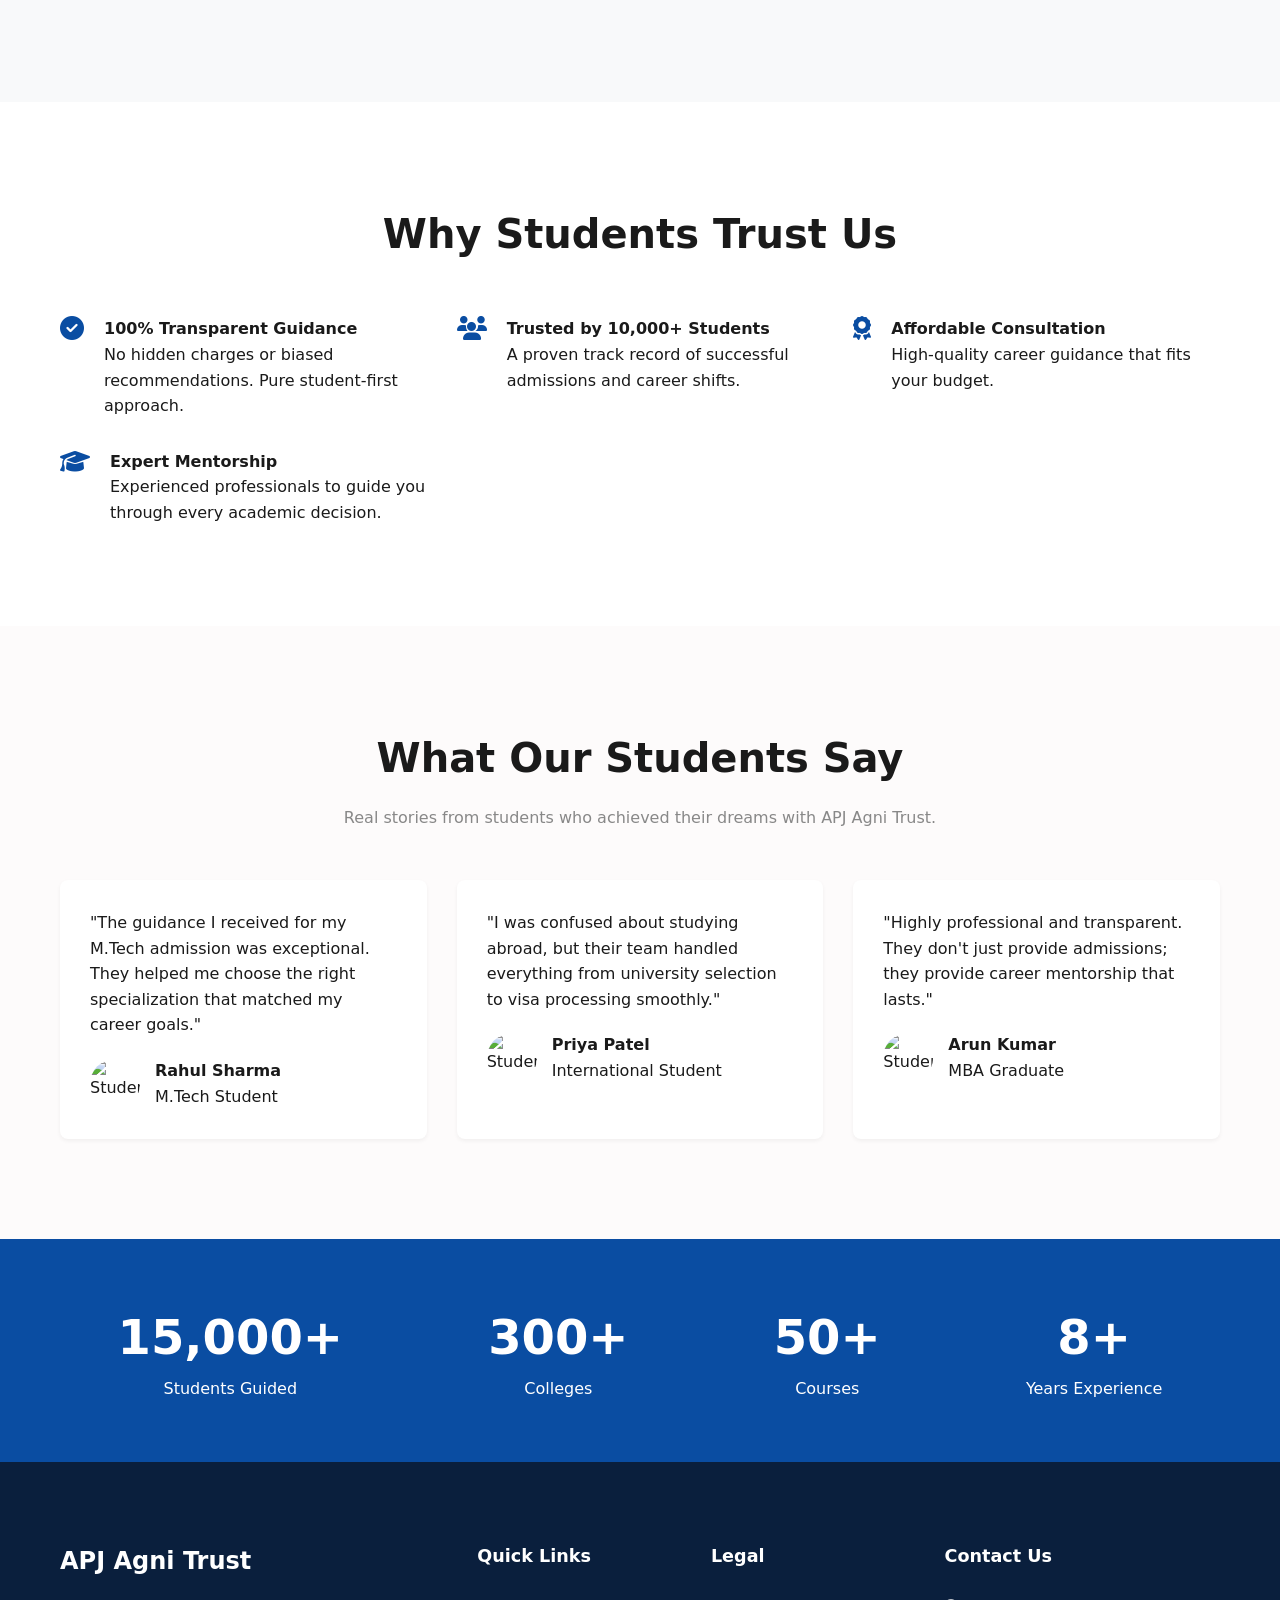
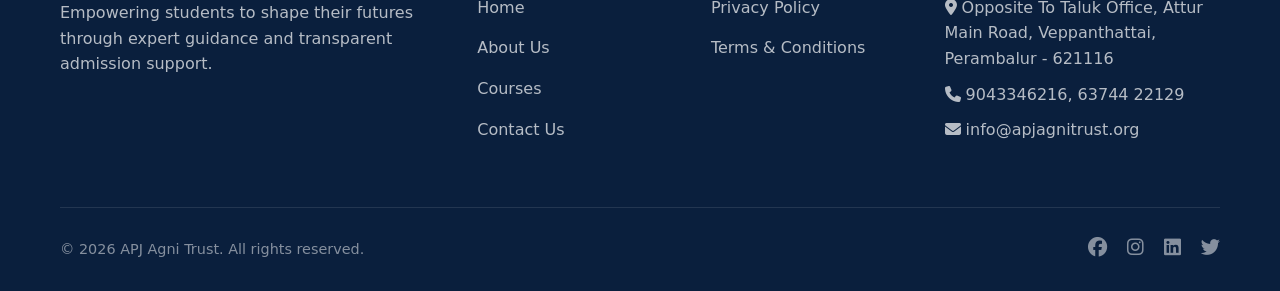
==== commit 7337f12c: "therd commit" ====
--- a/index.html
+++ b/index.html
@@ -32,7 +32,7 @@
             <li><a href="contact.html"><i class="fas fa-envelope"></i> Contact</a></li>
         </ul>
         <div class="mobile-nav-footer">
-            <p><i class="fas fa-phone"></i> +91 123 456 7890</p>
+            <p><i class="fas fa-phone"></i> <a href="tel:9043346216" style="color: inherit;">9043346216</a>, <a href="tel:6374422129" style="color: inherit;">63744 22129</a></p>
             <p><i class="fas fa-envelope"></i> info@apjagnitrust.org</p>
         </div>
     </div>
@@ -53,10 +53,10 @@
             </ul>
 
             <div class="nav-btns">
-                <a href="tel:+911234567890" class="btn btn-outline" id="call-btn">
+                <a href="tel:9043346216" class="btn btn-outline" id="call-btn">
                     <i class="fas fa-phone"></i> Call Now
                 </a>
-                <a href="https://wa.me/911234567890" class="btn btn-whatsapp">
+                <a href="https://wa.me/919043346216" class="btn btn-whatsapp">
                     <i class="fab fa-whatsapp"></i> WhatsApp
                 </a>
             </div>
@@ -81,8 +81,8 @@
                 </div>
 
                 <div class="hero-contact">
-                    <span><i class="fas fa-phone-alt"></i> +91 123 456 7890</span>
-                    <span><i class="fas fa-envelope"></i> info@apjagnitrust.org</span>
+                    <span><i class="fas fa-phone-alt"></i> <a href="tel:9043346216" style="color: inherit;">9043346216</a>, <a href="tel:6374422129" style="color: inherit;">63744 22129</a></span>
+                    <span><i class="fas fa-envelope"></i> <a href="mailto:info@apjagnitrust.org" style="color: inherit;">info@apjagnitrust.org</a></span>
                 </div>
             </div>
 
@@ -455,12 +455,9 @@
                 </div>
                 <div class="footer-links">
                     <h4>Contact Us</h4>
-                    <p style="color: rgba(255,255,255,0.7);"><i class="fas fa-map-marker-alt"></i> 123 Education Lane,
-                        Downtown, India</p>
-                    <p style="color: rgba(255,255,255,0.7); margin-top: 10px;"><i class="fas fa-phone"></i> +91 123 456
-                        7890</p>
-                    <p style="color: rgba(255,255,255,0.7); margin-top: 10px;"><i class="fas fa-envelope"></i>
-                        info@apjagnitrust.org</p>
+                    <p style="color: rgba(255,255,255,0.7);"><i class="fas fa-map-marker-alt"></i> Opposite To Taluk Office, Attur Main Road, Veppanthattai, Perambalur - 621116</p>
+                    <p style="color: rgba(255,255,255,0.7); margin-top: 10px;"><i class="fas fa-phone"></i> 9043346216, 63744 22129</p>
+                    <p style="color: rgba(255,255,255,0.7); margin-top: 10px;"><i class="fas fa-envelope"></i> info@apjagnitrust.org</p>
                 </div>
             </div>
             <div class="footer-bottom">
